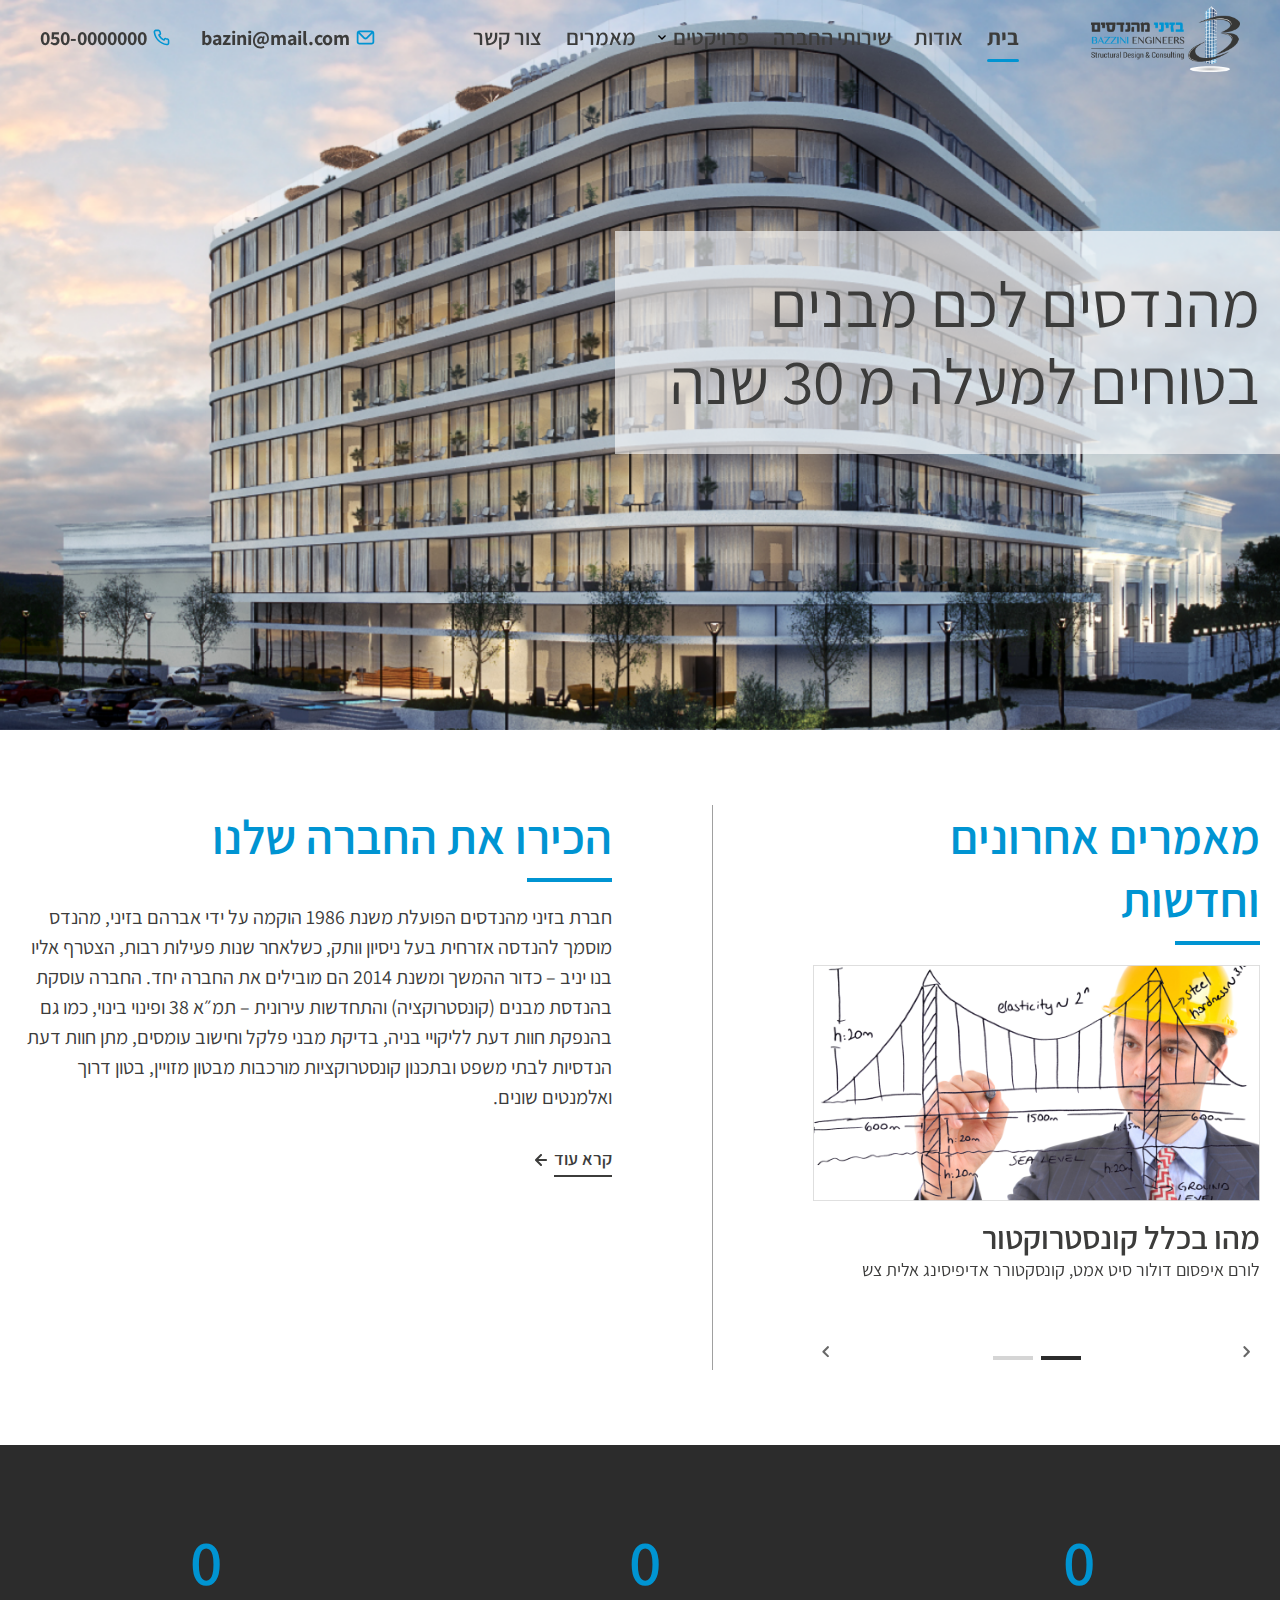
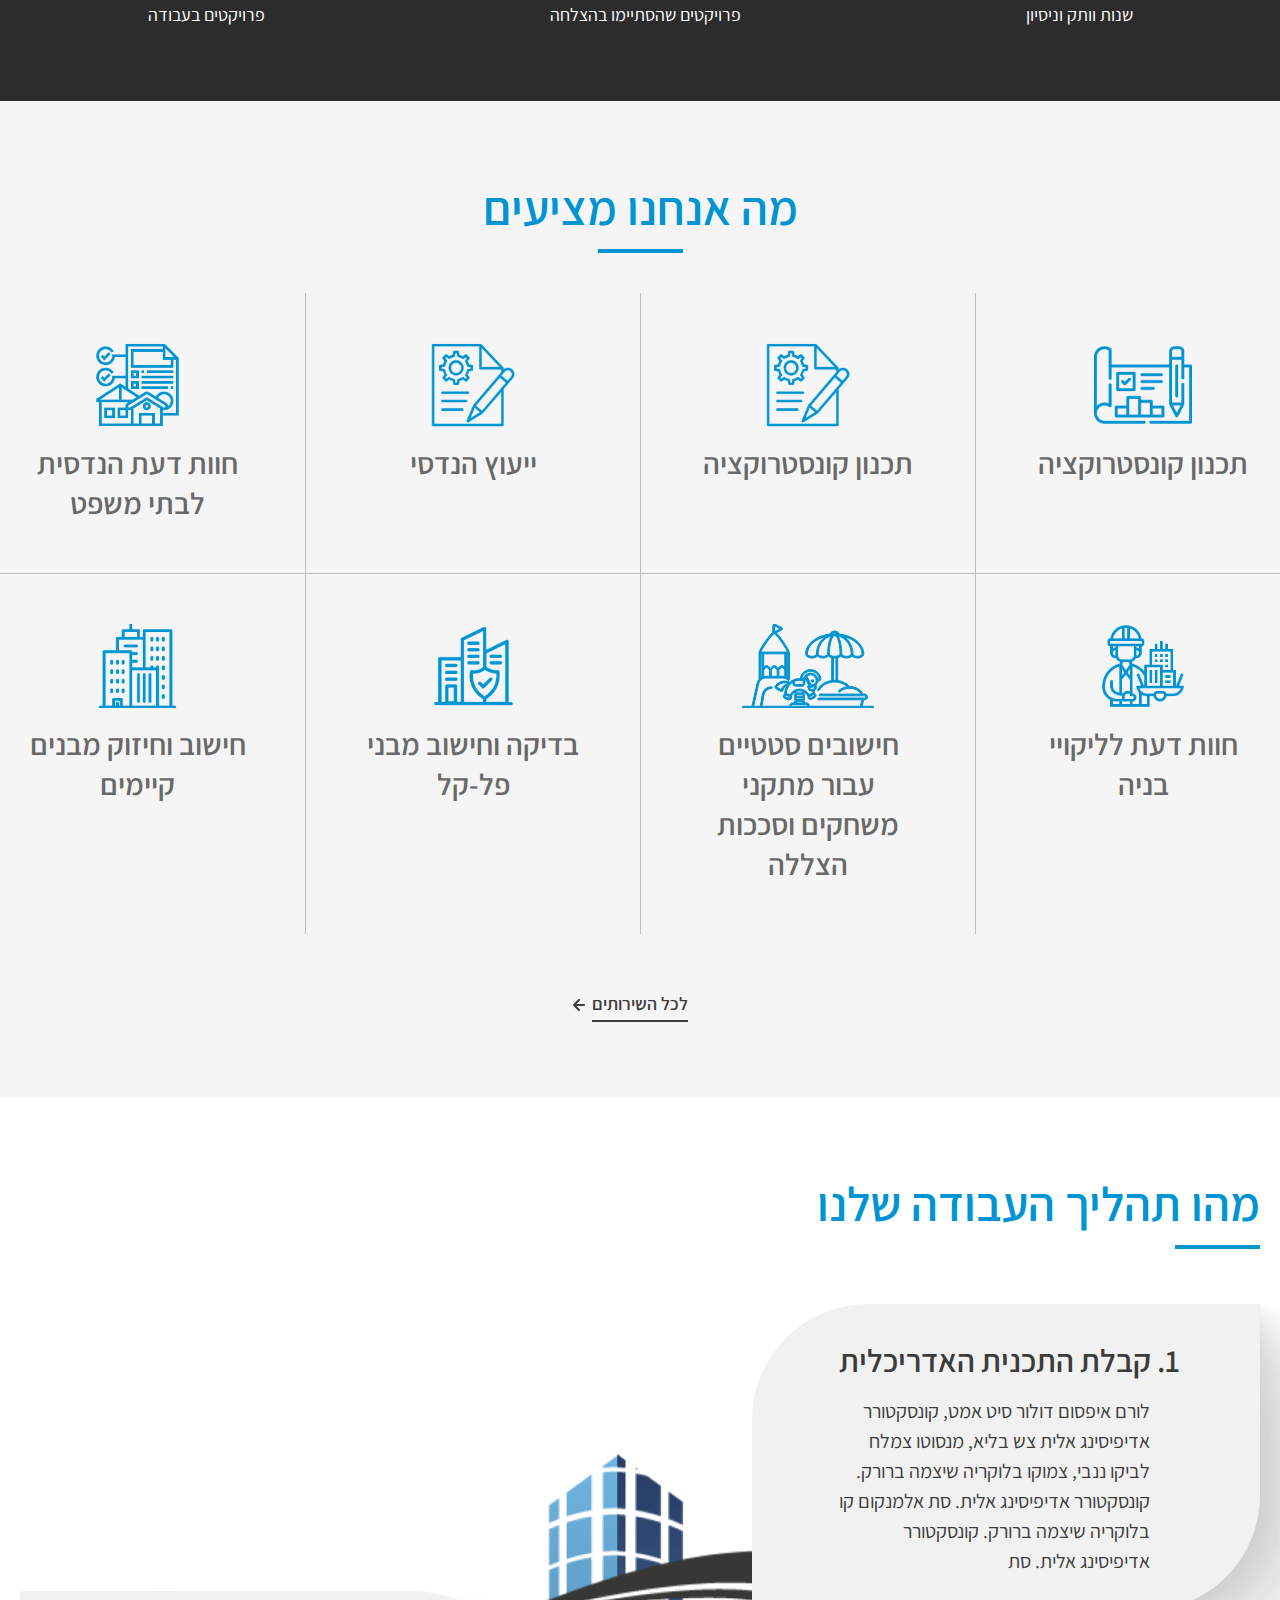
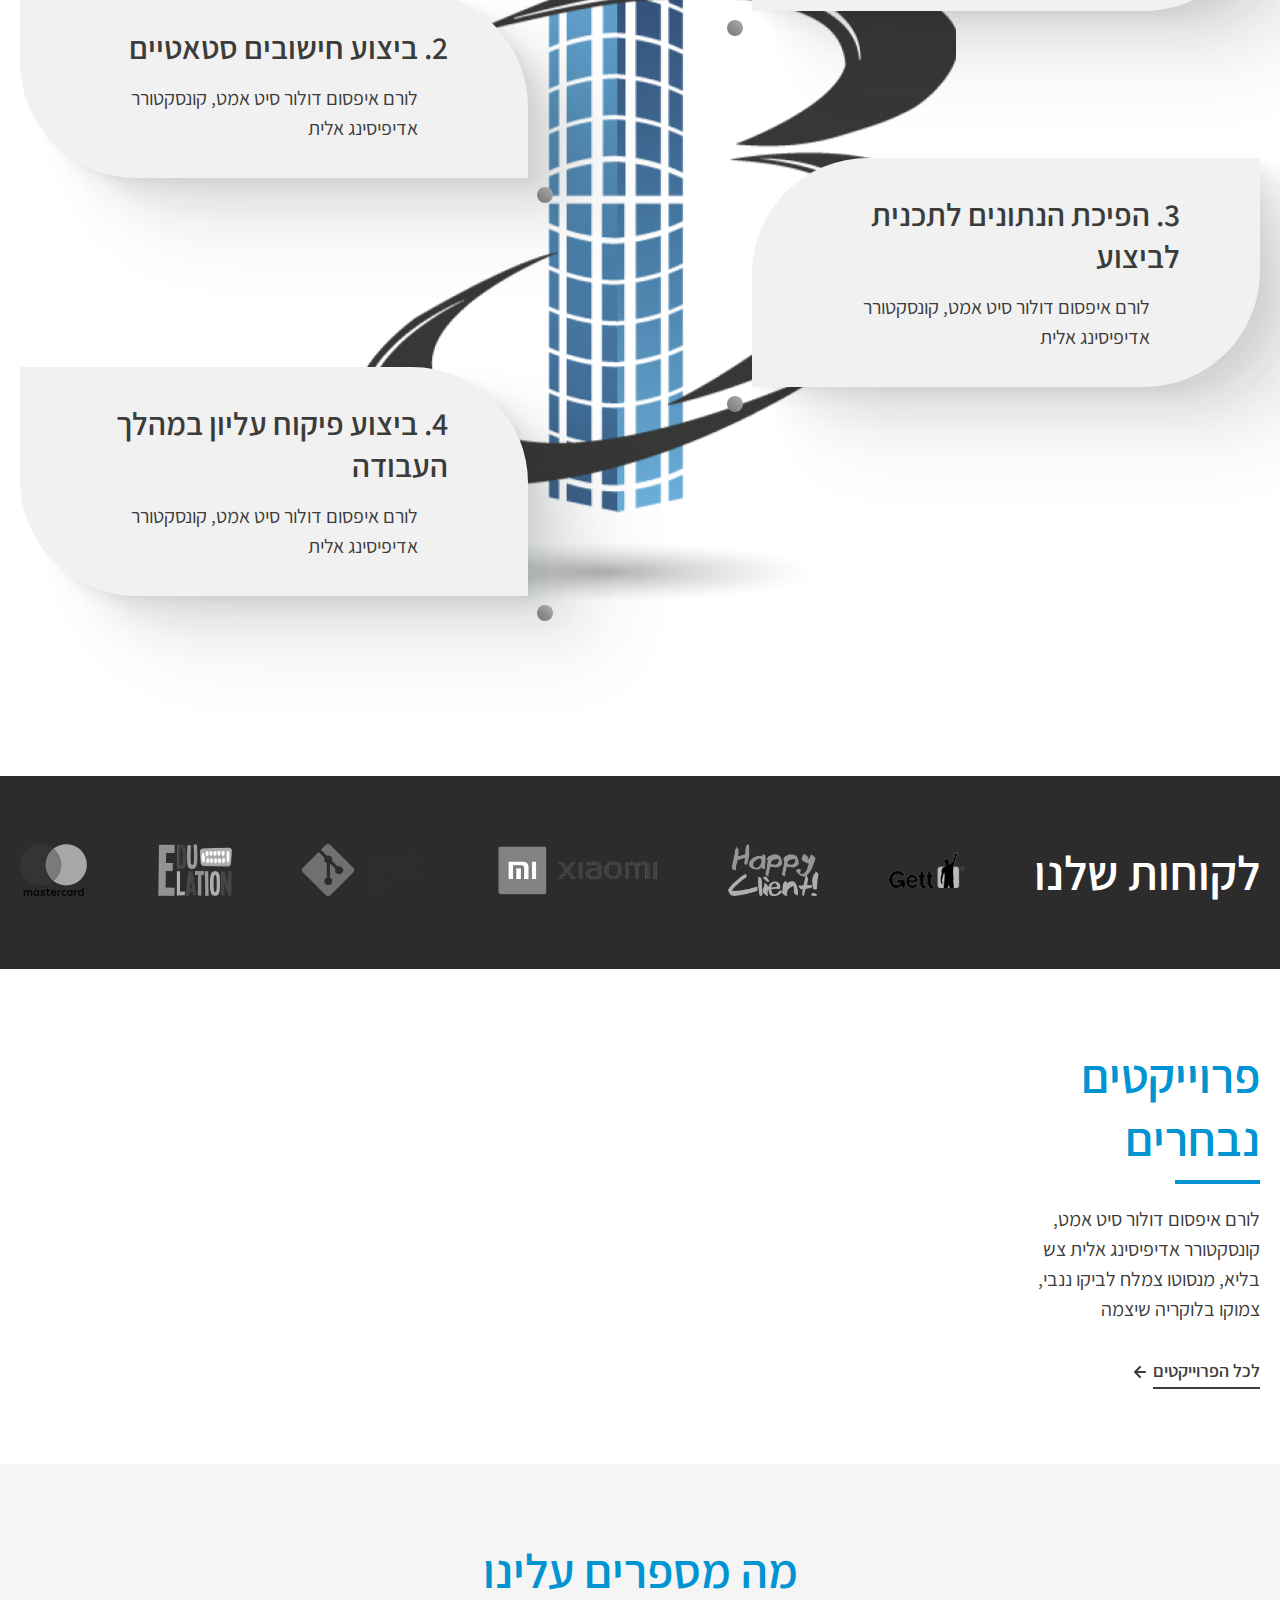
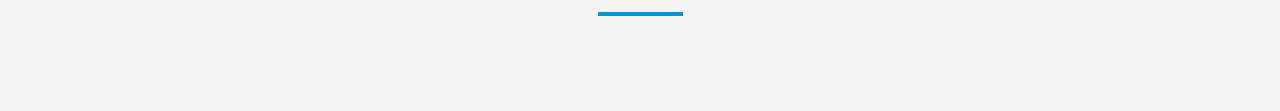
==== app/index.html @ db9f6c71 "first commit" ====
<!DOCTYPE html>
<html lang="en">
<head>
	<meta charset="UTF-8">
	<meta name="viewport" content="width=device-width, initial-scale=1.0">
	<link rel='shortcut icon' type='image/x-icon' href='images/favicon.ico' />
	<title>בזיני מהנדסים</title>

	<script src="js/jquery-3.2.0.min.js"></script>
	<script src="js/main.js"></script>

	<link rel="stylesheet" href="plugins/swiper/swiper.css">
	<script src="plugins/swiper/swiper.js"></script> 
	
	<link rel="stylesheet" href="plugins/fancybox/jquery.fancybox.css">
	<script src="plugins/fancybox/jquery.fancybox.js"></script> 
	
	<script src="plugins/scrollreveal/scrollreveal.js"></script> 
	<script src="plugins/counters/counters.js"></script> 
	<script src="plugins/mmenu/jquery-simple-mobilemenu.js"></script>
	<link rel="stylesheet" href="plugins/mmenu/styles/jquery-simple-mobilemenu-slide.css">
	
	<link rel="stylesheet" href="css/style.css">
</head>
<body>
	
	<header class="home">
		<div class="header-inner">
			<div class="logo-wrapper">
				<div class="logo">
					<img src="images/index/logo.png" alt="">
				</div>
			</div> 
			<div class="menu-cont">
				<ul class="main-menu">
					<li class="current_page_item"><a href="">בית</a></li>
					<li><a href="">אודות</a></li>
					<li><a href="">שירותי החברה</a></li>
					<li class="menu-item-has-children">
						<a href="">פרויקטים</a>
						<ul class="sub-menu">
							<li class="menu-item"><a href="#">גבעה TV</a></li>
							<li class="menu-item menu-item-has-children">
								<a href="#">הגבעה בתקשורת</a>
								<ul class="sub-menu">
									<li class="menu-item"><a href="#">מימוש זכויות רפואיות</a></li>
									<li class="menu-item"><a href="#">פתרונות פיננסיים</a></li>
									<li class="menu-item"><a href="#">ביטוח אמבולטורי</a></li>
								</ul>
							</li>
							<li class="menu-item"><a href="#">בלוגבעה</a></li>
							<li class="menu-item"><a href="#">מזגין גבעת אלונים</a></li>
						</ul>
					</li>
					<li><a href="">מאמרים</a></li>
					<li><a href="">צור קשר</a></li>
				</ul>
			</div>

			

			<div class="links">
				<a href="#" class="item">
					<img src="images/icons/envelope.svg">
					<span>bazini@mail.com</span>
				</a>
				<a href="#" class="item">
					<img src="images/icons/phone.svg">
					<span>050-0000000</span>
				</a>
			</div>
			<div class="ham-button"></div>
	
		</div>

		<div class="mobile-menu-cont">
			<ul class="mobile_menu">
				<li class="current_page_item"><a href="">בית</a></li>
				<li><a href="">אודות</a></li>
				<li class="menu-item-has-children">
					<a href="">שירותי החברה</a>
					<ul class="sub-menu">
						<li class="menu-item"><a href="#">מימוש זכויות רפואיות</a></li>
						<li class="menu-item"><a href="#">פתרונות פיננסיים</a></li>
						<li class="menu-item menu-item-has-children">
							<a href="#">ביטוח אמבולטורי</a>
							<ul class="sub-menu">
								<li class="menu-item"><a href="#">מימוש זכויות רפואיות</a></li>
								<li class="menu-item"><a href="#">פתרונות פיננסיים</a></li>
								<li class="menu-item"><a href="#">ביטוח אמבולטורי</a></li>
							</ul>
						</li>
					</ul>
				</li>
				<li><a href="">ביטוח לאנשי קבע</a></li>
				<li><a href=""> פספורטקארד</a></li>
				<li><a href="">בלוג</a></li>
				<li><a href="">יצירת קשר</a></li>
			</ul>
		</div>
	</header>

	<section class="slider-top">
		<div class="bg">

			<div class="swiper-container slider-top-main">
				<div class="swiper-wrapper">
					<div class="swiper-slide">
						<img src="images/index/slider-top/s1.png">
					</div>
					<div class="swiper-slide">
						<img src="images/index/slider-top/s2.png">
					</div>
				</div>
			</div>
		</div>
		<div class="section-inner">
			<div class="text">
				<p>מהנדסים לכם מבנים בטוחים למעלה מ 30 שנה</p>
			</div>
		</div>
	</section>

	<section class="about-index">
		<div class="section-inner">
			<div class="parts">
				<div class="part">
					<p class="section-title">מאמרים אחרונים וחדשות</p>

					<div class="swiper-container slider-news">
						<div class="swiper-wrapper">
							<div class="swiper-slide">
								<div class="box-news">
									<div class="inner">
										<div class="image">
											<img src="images/index/thumb-news.png">
										</div>
										<div class="text">
											<p class="title">מהו בכלל קונסטרוקטור</p>
											<p class="desc">לורם איפסום דולור סיט אמט, קונסקטורר אדיפיסינג אלית צש </p>
										</div>
									</div>
								</div>
							</div>
							<div class="swiper-slide">
								<div class="box-news">
									<div class="inner">
										<div class="image">
											<img src="images/index/thumb-news.png">
										</div>
										<div class="text">
											<p class="title">מהו בכלל קונסטרוקטור</p>
											<p class="desc">לורם איפסום דולור סיט אמט, קונסקטורר אדיפיסינג אלית צש </p>
										</div>
									</div>
								</div>
							</div>
						</div>
						<div class="pagination"></div>
						<div class="nav">
							<div class="arrow arrow-right">
								<img src="images/icons/angle-right.svg">
							</div>
							<div class="arrow arrow-left">
								<img src="images/icons/angle-left.svg">
							</div>
						</div>
					</div>


				</div>
				<div class="part">
					<p class="section-title">הכירו את החברה שלנו</p>
					<div class="content">
						<p>חברת בזיני מהנדסים הפועלת משנת 1986 הוקמה על ידי אברהם בזיני, מהנדס מוסמך להנדסה אזרחית בעל ניסיון וותק, כשלאחר שנות פעילות רבות, הצטרף אליו בנו יניב – כדור ההמשך ומשנת 2014 הם מובילים את החברה יחד.
							החברה עוסקת בהנדסת מבנים (קונסטרוקציה) והתחדשות עירונית – תמ״א 38 ופינוי בינוי, כמו גם בהנפקת חוות דעת לליקויי בניה, בדיקת מבני פלקל וחישוב עומסים, מתן חוות דעת הנדסיות לבתי משפט ובתכנון קונסטרוקציות מורכבות מבטון מזויין, בטון דרוך ואלמנטים שונים.</p>
					</div>

					<a href="#" class="button-more">קרא עוד</a>
				</div>
			</div>
		</div>
	</section>

	<section class="counters">
		<div class="section-inner">
			<div class="counters">
				<div class="boxes">
					<div class="box">
						<div class="inner">
							<div class="text">
								<p class="number counter-value" data-count="36">
									<span class="num">0</span>
								</p>
								<p class="description">שנות וותק וניסיון</p>
							</div>
						</div>
					</div>
					<div class="box">
						<div class="inner">
							<div class="text">
								<p class="number counter-value" data-count="1000" sign-before="+">
									<span class="num">0</span>
								</p>
								<p class="description">פרויקטים שהסתיימו בהצלחה</p>
							</div>
						</div>
					</div>
					<div class="box">
						<div class="inner">
							<div class="text">
								<p class="number counter-value" data-count="60">
									<span class="num">0</span>
								</p>
								<p class="description">פרויקטים בעבודה</p>
							</div>
						</div>
					</div>

				</div>
			</div>
		</div>
	</section>

	<section class="services">
		<div class="section-inner">
			<p class="section-title centered">מה אנחנו מציעים</p>

			<div class="boxes">
				<div class="box box-service">
					<div class="inner">
						<div class="icon">
							<img src="images/index/services/sh1.svg">
						</div>
						<p class="title">תכנון קונסטרוקציה</p>
					</div>
					<div class="hover">
						<p class="title">תכנון קונסטרוקציה</p>
						<p class="desc">לורם איפסום דולור סיט אמט, קונסקטורר אדיפיסינג אלית צש בליא, מנסוטו צמלח </p>
						<a href="#" class="button-more white">קרא עוד</a>
					</div>
				</div>

				<div class="box box-service">
					<div class="inner">
						<div class="icon">
							<img src="images/index/services/sh2.svg">
						</div>
						<p class="title">תכנון קונסטרוקציה</p>
					</div>
					<div class="hover">
						<p class="title">תכנון קונסטרוקציה</p>
						<p class="desc">לורם איפסום דולור סיט אמט, קונסקטורר אדיפיסינג אלית צש בליא, מנסוטו צמלח </p>
						<a href="#" class="button-more white">קרא עוד</a>
					</div>
				</div>

				<div class="box box-service">
					<div class="inner">
						<div class="icon">
							<img src="images/index/services/sh2.svg">
						</div>
						<p class="title">ייעוץ הנדסי</p>
					</div>
					<div class="hover">
						<p class="title">תכנון קונסטרוקציה</p>
						<p class="desc">לורם איפסום דולור סיט אמט, קונסקטורר אדיפיסינג אלית צש בליא, מנסוטו צמלח </p>
						<a href="#" class="button-more white">קרא עוד</a>
					</div>
				</div>

				<div class="box box-service">
					<div class="inner">
						<div class="icon">
							<img src="images/index/services/sh3.svg">
						</div>
						<p class="title">חוות דעת הנדסית לבתי משפט</p>
					</div>
					<div class="hover">
						<p class="title">תכנון קונסטרוקציה</p>
						<p class="desc">לורם איפסום דולור סיט אמט, קונסקטורר אדיפיסינג אלית צש בליא, מנסוטו צמלח </p>
						<a href="#" class="button-more white">קרא עוד</a>
					</div>
				</div>

				<div class="box box-service">
					<div class="inner">
						<div class="icon">
							<img src="images/index/services/sh4.svg">
						</div>
						<p class="title">חוות דעת לליקויי בניה</p>
					</div>
					<div class="hover">
						<p class="title">תכנון קונסטרוקציה</p>
						<p class="desc">לורם איפסום דולור סיט אמט, קונסקטורר אדיפיסינג אלית צש בליא, מנסוטו צמלח </p>
						<a href="#" class="button-more white">קרא עוד</a>
					</div>
				</div>

				<div class="box box-service">
					<div class="inner">
						<div class="icon">
							<img src="images/index/services/sh5.svg">
						</div>
						<p class="title">חישובים סטטיים עבור מתקני משחקים וסככות הצללה</p>
					</div>
					<div class="hover">
						<p class="title">תכנון קונסטרוקציה</p>
						<p class="desc">לורם איפסום דולור סיט אמט, קונסקטורר אדיפיסינג אלית צש בליא, מנסוטו צמלח </p>
						<a href="#" class="button-more white">קרא עוד</a>
					</div>
				</div>

				<div class="box box-service">
					<div class="inner">
						<div class="icon">
							<img src="images/index/services/sh6.svg">
						</div>
						<p class="title">בדיקה וחישוב מבני פל-קל</p>
					</div>
					<div class="hover">
						<p class="title">תכנון קונסטרוקציה</p>
						<p class="desc">לורם איפסום דולור סיט אמט, קונסקטורר אדיפיסינג אלית צש בליא, מנסוטו צמלח </p>
						<a href="#" class="button-more white">קרא עוד</a>
					</div>
				</div>

				<div class="box box-service">
					<div class="inner">
						<div class="icon">
							<img src="images/index/services/sh7.svg">
						</div>
						<p class="title">חישוב וחיזוק מבנים קיימים</p>
					</div>
					<div class="hover">
						<p class="title">תכנון קונסטרוקציה</p>
						<p class="desc">לורם איפסום דולור סיט אמט, קונסקטורר אדיפיסינג אלית צש בליא, מנסוטו צמלח </p>
						<a href="#" class="button-more white">קרא עוד</a>
					</div>
				</div>
			</div>

			<br>
			<div class="centered">
				<a href="#" class="button-more">לכל השירותים </a>
			</div>
		</div>
	</section>

	<section class="process">
		<div class="section-inner">
			<p class="section-title">מהו תהליך העבודה שלנו</p>


			<div class="items">
				<div class="decor">
					<img src="images/index/process.png">
				</div>
				<div class="item">
					<div class="inner">
						<div class="caption">
							<p class="title">1. קבלת התכנית האדריכלית</p>
							<div class="content">
								<p>לורם איפסום דולור סיט אמט, קונסקטורר אדיפיסינג אלית צש בליא, מנסוטו צמלח לביקו ננבי, צמוקו בלוקריה שיצמה ברורק. קונסקטורר אדיפיסינג אלית. סת אלמנקום קו בלוקריה שיצמה ברורק. קונסקטורר אדיפיסינג אלית. סת </p>
							</div>
						</div>
						<div class="circle"></div>
					</div>
				</div>

				<div class="item">
					<div class="inner">
						<div class="caption">
							<p class="title">2. ביצוע חישובים סטאטיים</p>
							<div class="content">
								<p>לורם איפסום דולור סיט אמט, קונסקטורר אדיפיסינג אלית </p>
							</div>
						</div>
						<div class="circle"></div>
					</div>
				</div>

				<div class="item">
					<div class="inner">
						<div class="caption">
							<p class="title">3.  הפיכת הנתונים לתכנית לביצוע</p>
							<div class="content">
								<p>לורם איפסום דולור סיט אמט, קונסקטורר אדיפיסינג אלית </p>
							</div>
						</div>
						<div class="circle"></div>
					</div>
				</div>

				<div class="item">
					<div class="inner">
						<div class="caption">
							<p class="title">4. ביצוע פיקוח עליון  במהלך העבודה</p>
							<div class="content">
								<p>לורם איפסום דולור סיט אמט, קונסקטורר אדיפיסינג אלית </p>
							</div>
						</div>
						<div class="circle"></div>
					</div>
				</div>
			</div>
		</div>
	</section>

	<section class="clients">
		<div class="section-inner">
			<div class="items">
				<div class="item">
					<p class="title">לקוחות שלנו</p>
				</div>
				<div class="item">
					<img src="images/index/logos/l1.png">
				</div>
				<div class="item">
					<img src="images/index/logos/l2.png">
				</div>
				<div class="item">
					<img src="images/index/logos/l3.png">
				</div>
				<div class="item">
					<img src="images/index/logos/l4.png">
				</div>
				<div class="item">
					<img src="images/index/logos/l5.png">
				</div>
				<div class="item">
					<img src="images/index/logos/l6.png">
				</div>
			</div>
		</div>
	</section>

	<section class="projects">
		<div class="section-inner">
			<div class="grid">
				<div class="sidebar">
					<p class="section-title">פרוייקטים נבחרים</p>
					<div class="content">
						<p>לורם איפסום דולור סיט אמט, קונסקטורר אדיפיסינג אלית צש בליא, מנסוטו צמלח לביקו ננבי, צמוקו בלוקריה שיצמה </p>
					</div>
					<a href="#" class="button-more">לכל הפרוייקטים</a>
				</div>
				<div class="main">

				</div>
			</div>
		</div>
	</section>

	<section class="testimonials">
		<div class="section-inner">
			<p class="section-title centered">מה מספרים עלינו</p>
		</div>
	</section>

	<script>
		$(document).ready(function ($) {
			var mySwiperTop = new Swiper('.slider-top-main', {
				slidesPerView: 1,
				spaceBetween: 0,
				loop: true,
				effect: 'fade',
				fadeEffect: {
					crossFade: true
				},
				autoplay: {
					delay: 3000,
					disableOnInteraction: true,
					reverseDirection: true,
				},
				speed: 1000,

			});
			var mySwiper = new Swiper('.slider-news', {
				slidesPerView: 1,
				spaceBetween: 50,
				loop: true,
	
				autoplay: {
					delay: 3000,
					disableOnInteraction: true,
					reverseDirection: true,
				},
				speed: 1000,
				navigation: {
					nextEl: '.arrow-right',
					prevEl: '.arrow-left',
				},
				pagination: {
					el: '.pagination',
					type: 'bullets',
					clickable: true,
				},
				breakpoints: {
					0: {
						spaceBetween: 35,
					},
					1360: {
						spaceBetween: 55,
					},
				}
			});

			$(".counters").counters();
			
		});
	</script>
</body>
</html>
---- app/css/style.css ----
:root {
  --color-text: #3C3C3B;
  --color-main: #0094D2; }

/* Fonts */
@font-face {
  font-family: 'assistant-light';
  src: url("../fonts/Assistant-Light.ttf") format("truetype"); }

@font-face {
  font-family: 'assistant-extra-light';
  src: url("../fonts/Assistant-ExtraLight.ttf") format("truetype"); }

@font-face {
  font-family: 'assistant-regular';
  src: url("../fonts/Assistant-Regular.ttf") format("truetype"); }

@font-face {
  font-family: 'assistant-medium';
  src: url("../fonts/Assistant-Medium.ttf") format("truetype"); }

@font-face {
  font-family: 'assistant-semi-bold';
  src: url("../fonts/Assistant-SemiBold.ttf") format("truetype"); }

@font-face {
  font-family: 'assistant-bold';
  src: url("../fonts/Assistant-Bold.ttf") format("truetype"); }

/* /Fonts */
/* Global */
html {
  margin: 0 !important;
  overflow-x: hidden; }

body {
  position: relative;
  margin: 0;
  padding: 0;
  overflow-x: hidden;
  font-family: 'assistant-regular';
  font-size: 18px; }

input {
  border: none;
  outline: none; }

a {
  text-decoration: none;
  color: inherit; }

*, *::before, *::after {
  box-sizing: border-box;
  direction: rtl; }

p, h1, h2, h3, h4, h5, h6 {
  margin: 0; }

ul {
  -webkit-padding-start: 0;
  list-style: none;
  margin: 0;
  padding: 0; }

section {
  width: 100%;
  max-width: 1920px;
  margin: auto;
  overflow: hidden;
  position: relative;
  padding: 75px 0; }
  @media only screen and (max-width: 1200px) {
    section {
      padding: 55px 0; } }
  @media only screen and (max-width: 950px) {
    section {
      padding: 35px 0; } }

.section-inner {
  max-width: 1660px;
  padding: 0 20px;
  width: 100%;
  margin: auto;
  position: relative; }
  @media only screen and (max-width: 950px) {
    .section-inner {
      padding: 0 10px; } }

.content {
  font-family: 'assistant-regular';
  font-size: 20px;
  color: var(--color-text);
  line-height: 1.5; }
  .content p, .content ul, .content li, .content h1, .content h2, .content h3, .content h4, .content h5, .content img {
    margin-top: 15px; }
  .content a {
    color: #3255F5;
    text-decoration: underline; }
    .content a:hover {
      text-decoration: none; }
  .content ul {
    list-style: disc;
    padding-right: 25px; }
  .content img {
    max-width: 100%; }

.centered {
  text-align: center; }

.parts {
  display: flex;
  margin: 0 -45px; }
  .parts.ai-center {
    align-items: center; }
  .parts .part {
    width: 50%;
    padding: 0 45px;
    position: relative; }
    .parts .part .image img {
      max-width: 100%; }
  @media only screen and (max-width: 950px) {
    .parts {
      flex-wrap: wrap; }
      .parts .part {
        width: 100%; }
        .parts .part:nth-child(2) {
          margin-top: 25px; } }

.section-title {
  font-family: 'assistant-semi-bold';
  font-size: 48px;
  color: var(--color-main);
  position: relative; }
  .section-title.centered:after {
    margin-right: auto;
    margin-left: auto; }
  .section-title:after {
    content: "";
    display: block;
    height: 4px;
    width: 85px;
    background: var(--color-main);
    margin-top: 10px;
    margin-bottom: 20px; }
  @media only screen and (max-width: 1200px) {
    .section-title {
      font-size: 30px; } }
  @media only screen and (max-width: 950px) {
    .section-title {
      font-size: 25px; } }

.section-subtitle {
  font-family: 'assistant-regular';
  font-size: 18px;
  color: #252A39;
  text-align: center;
  margin-top: 10px; }
  @media only screen and (max-width: 1200px) {
    .section-subtitle {
      font-size: 18px; } }
  @media only screen and (max-width: 950px) {
    .section-subtitle {
      font-size: 16px; } }

.button-more {
  display: inline-block;
  margin-top: 35px;
  position: relative;
  font-family: 'assistant-semi-bold';
  font-size: 18px;
  color: var(--color-text);
  transition: 0.5s; }
  .button-more:after {
    content: "";
    display: block;
    height: 2px;
    background: var(--color-text);
    margin-top: 5px;
    transition: 0.5s; }
  .button-more:before {
    content: "";
    position: absolute;
    left: -25px;
    top: 1px;
    height: 24px;
    width: 24px;
    background: url("../images/icons/arrow-left.svg");
    transition: 0.5s; }
  .button-more.white {
    color: #fff; }
    .button-more.white:after {
      background: #fff; }
    .button-more.white:before {
      -webkit-filter: brightness(0) invert(1);
              filter: brightness(0) invert(1); }
  .button-more:hover {
    color: var(--color-main); }
    .button-more:hover:after {
      background: var(--color-main); }
    .button-more:hover:before {
      left: -30px; }

.loading:after {
  display: inline-block;
  font: normal normal normal 14px/1 FontAwesome;
  font-size: inherit;
  text-rendering: auto;
  content: "\f1ce";
  -webkit-animation: fa-spin .75s linear infinite;
          animation: fa-spin .75s linear infinite;
  height: 20px;
  width: 20px;
  line-height: 20px;
  font-size: 20px;
  position: absolute;
  top: 50%;
  left: 50%;
  margin-left: -10px;
  margin-top: -10px;
  color: #227BC9;
  z-index: 2; }

#sm_menu_ham {
  position: static; }
  #sm_menu_ham span {
    background-color: #fff;
    height: 3px; }

.sm_menu_outer {
  background: #000; }
  .sm_menu_outer.slide .mobile_menu .sub-menu {
    background: #000;
    height: calc(100vh - 45px); }
  .sm_menu_outer .mobile_menu li {
    -o-border-image: linear-gradient(to right, rgba(255, 255, 255, 0) 0%, rgba(255, 255, 255, 0.5) 20%, rgba(255, 255, 255, 0.5) 50%, rgba(255, 255, 255, 0.5) 80%, rgba(255, 255, 255, 0) 100%) 0 0 1 0;
       border-image: linear-gradient(to right, rgba(255, 255, 255, 0) 0%, rgba(255, 255, 255, 0.5) 20%, rgba(255, 255, 255, 0.5) 50%, rgba(255, 255, 255, 0.5) 80%, rgba(255, 255, 255, 0) 100%) 0 0 1 0; }
  .sm_menu_outer .mobile_menu li.hasChild > a, .sm_menu_outer .mobile_menu li.back a {
    background-size: 20px !important; }
  .sm_menu_outer .mobile_menu a {
    font-family: 'assistant-regular';
    padding: 15px 15px; }
  .sm_menu_outer .mobile_menu .current_page_item > a {
    font-family: 'assistant-bold'; }

.sm_menu_outer.slide .mobile_menu li.hasChild > a {
  background: url(../plugins/mmenu/images/next.png) no-repeat scroll 10px center/5% auto; }

.sm_menu_outer .mobile_menu li.back a {
  padding: 20px 45px 20px 5px;
  background: url(../plugins/mmenu/images/back.png) no-repeat scroll right 15px center/5% auto; }

.sm_menu_outer {
  bottom: 0;
  height: calc(100vh - 45px);
  top: 45px; }

/* ---------------------- header ---------------------- */
header {
  position: static;
  top: 0;
  left: 0;
  right: 0;
  z-index: 999;
  background: #fff;
  max-width: 1920px;
  margin: auto;
  position: relative;
  z-index: 99; }
  header.home {
    background: transparent; }
  header .header-inner {
    height: 120px;
    padding: 0 40px;
    margin: auto;
    display: flex;
    align-items: center;
    justify-content: space-between; }
  header .logo-wrapper {
    position: relative;
    display: block;
    text-align: right;
    height: 100%; }
    header .logo-wrapper .logo {
      height: 100%;
      font-size: 0;
      text-align: right;
      display: flex;
      flex-direction: column;
      justify-content: center;
      align-items: flex-start; }
      header .logo-wrapper .logo img {
        max-height: 91%;
        max-width: 100%; }
  header .links {
    display: flex;
    justify-content: flex-end;
    align-items: center;
    margin: 0 -15px; }
    header .links .item {
      display: flex;
      align-items: center;
      margin: 0 15px;
      font-family: 'assistant-bold';
      font-size: 20px;
      color: var(--color-text); }
      header .links .item img {
        margin-left: 5px; }
      header .links .item span {
        transition: 0.5s; }
      header .links .item:hover span {
        color: var(--color-main); }
  header .menu-cont {
    margin: 0 60px;
    flex-shrink: 0;
    flex-grow: 1; }
    header .menu-cont ul.main-menu {
      display: flex;
      justify-content: flex-start;
      height: 100%; }
      header .menu-cont ul.main-menu .menu-item-has-children, header .menu-cont ul.main-menu .has-extra-menu {
        padding-left: 25px;
        background: url("../images/icons/rd.svg") no-repeat left 10px center; }
      header .menu-cont ul.main-menu .menu-item-has-children {
        position: relative; }
      header .menu-cont ul.main-menu > li {
        position: relative;
        padding: 0 2%;
        height: 100%; }
        header .menu-cont ul.main-menu > li > a {
          position: relative;
          transition: 0.5s;
          font-family: 'assistant-semi-bold';
          font-size: 22px;
          color: var(--color-text);
          padding: 5px 0px;
          white-space: nowrap;
          display: inline-block;
          height: 100%;
          line-height: 43px; }
          header .menu-cont ul.main-menu > li > a:hover {
            color: var(--color-main); }
        header .menu-cont ul.main-menu > li.current_page_item > a, header .menu-cont ul.main-menu > li.current-menu-item > a {
          font-family: 'assistant-bold'; }
          header .menu-cont ul.main-menu > li.current_page_item > a:after, header .menu-cont ul.main-menu > li.current-menu-item > a:after {
            content: "";
            display: block;
            position: absolute;
            bottom: 2px;
            left: 0px;
            right: 0px;
            height: 3px;
            border-radius: 200px;
            background: var(--color-main); }
        header .menu-cont ul.main-menu > li .sub-menu {
          padding: 20px;
          position: absolute;
          left: 50%;
          transform: translateX(-50%);
          top: 100%;
          background-color: #fff;
          border-top: 3px solid var(--color-main);
          visibility: hidden;
          opacity: 0;
          transition: 0.15s;
          box-shadow: 0px 2px 15px 0px rgba(50, 50, 50, 0.2);
          z-index: 99; }
          header .menu-cont ul.main-menu > li .sub-menu li {
            margin: 0; }
            header .menu-cont ul.main-menu > li .sub-menu li.menu-item-has-children {
              background: url("../images/icons/rr.svg") no-repeat left center; }
            header .menu-cont ul.main-menu > li .sub-menu li a {
              font-family: 'assistant-regular';
              font-size: 19px;
              color: var(--color-text);
              padding: 8px;
              white-space: nowrap;
              display: inline-block;
              transition: 0.5s; }
              header .menu-cont ul.main-menu > li .sub-menu li a:hover {
                color: var(--color-main); }
            header .menu-cont ul.main-menu > li .sub-menu li .sub-menu {
              left: auto;
              right: 100%;
              top: 0;
              transform: translateX(-20px); }
            header .menu-cont ul.main-menu > li .sub-menu li:hover > .sub-menu {
              visibility: visible;
              opacity: 1; }
            header .menu-cont ul.main-menu > li .sub-menu li:hover > .extra-menu {
              top: 100%;
              visibility: visible;
              opacity: 1; }
        header .menu-cont ul.main-menu > li:hover > .sub-menu {
          visibility: visible;
          opacity: 1; }
  header .ham-button {
    display: none; }
  @media only screen and (max-width: 1370px) {
    header .header-inner {
      height: 75px; } }
  @media only screen and (max-width: 1200px) {
    header .header-inner {
      height: 65px;
      padding: 0 10px; }
    header .menu-cont ul.main-menu > li > a {
      font-size: 17px; } }
  @media only screen and (max-width: 950px) {
    header {
      box-shadow: 0px 2px 5px 0px rgba(50, 50, 50, 0.2);
      z-index: 9999;
      top: 0;
      left: 0;
      right: 0;
      position: fixed;
      background: var(--bg-dark-color); }
      header .menu-cont {
        display: none; }
      header .header-inner {
        height: 40px; }
      header .logo-wrapper .logo img {
        max-height: 80%; }
      header .ham-button {
        display: block;
        margin-right: 20px; } }

/* --------------------- /header ---------------------- */
/* ---------------------- Section slider-top ---------------------- */
section.slider-top {
  position: relative;
  height: 855px;
  display: flex;
  align-items: center;
  margin-top: -120px; }
  section.slider-top .bg {
    position: absolute;
    top: 0;
    left: 0;
    bottom: 0;
    right: 0; }
  section.slider-top .slider-top-main {
    height: 100%; }
    section.slider-top .slider-top-main .swiper-slide {
      display: flex;
      align-items: center;
      justify-content: center; }
      section.slider-top .slider-top-main .swiper-slide img {
        height: 100%; }
  section.slider-top .section-inner {
    z-index: 99;
    text-align: right; }
    section.slider-top .section-inner .text {
      font-family: 'assistant-regular';
      font-size: 64px;
      color: var(--color-text);
      max-width: 610px;
      line-height: 1.2;
      position: relative; }
      section.slider-top .section-inner .text:before {
        content: "";
        position: absolute;
        top: -35px;
        bottom: -35px;
        left: -35px;
        right: -250px;
        background: rgba(255, 255, 255, 0.62);
        z-index: -1; }
  @media only screen and (max-width: 1370px) {
    section.slider-top {
      height: 775px; } }
  @media only screen and (max-width: 950px) {
    section.slider-top {
      height: 450px; }
      section.slider-top .bg .cover {
        opacity: 0.7; }
      section.slider-top .section-inner .title {
        font-size: 80px; }
      section.slider-top .section-inner .subtitle {
        font-size: 75px; } }

/* --------------------- /Section slider-top ---------------------- */
/* ---------------------- Section about-index ---------------------- */
section.about-index .parts {
  display: flex;
  margin: 0 -100px; }
  section.about-index .parts .part {
    padding: 0 100px; }
    section.about-index .parts .part:nth-child(1) {
      width: 45%;
      border-left: 1px solid #A0A0A0; }
    section.about-index .parts .part:nth-child(2) {
      width: 55%; }

section.about-index .content {
  max-width: 670px; }

section.about-index .swiper-container .pagination {
  margin-top: 75px;
  margin-bottom: 10px;
  display: flex;
  align-items: center;
  justify-content: center; }
  section.about-index .swiper-container .pagination .swiper-pagination-bullet {
    cursor: pointer;
    height: 4px;
    width: 40px;
    background: #2C2C2C;
    border-radius: 0;
    transition: 0.5s; }

section.about-index .swiper-container .nav {
  position: absolute;
  bottom: 0;
  left: 0;
  right: 0;
  display: flex;
  align-items: center;
  justify-content: space-between;
  pointer-events: none; }
  section.about-index .swiper-container .nav .arrow {
    cursor: pointer;
    pointer-events: auto; }

/* --------------------- /Section about-index ---------------------- */
.box-news .inner {
  position: relative; }

.box-news .image {
  text-align: right;
  font-size: 0;
  overflow: hidden; }
  .box-news .image img {
    max-width: 100%; }

.box-news .text {
  margin-top: 15px; }
  .box-news .text .title {
    font-family: 'assistant-semi-bold';
    font-size: 32px;
    color: var(--color-text); }
  .box-news .text .desc {
    font-family: 'assistant-regular';
    font-size: 18px;
    color: var(--color-text); }

/* ---------------------- Section counters ---------------------- */
section.counters {
  background-color: #2C2C2C; }
  section.counters .boxes {
    display: flex;
    justify-content: space-around;
    flex-wrap: wrap;
    margin: -15px; }
    section.counters .boxes .box {
      padding: 15px;
      text-align: center; }
      section.counters .boxes .box .number {
        font-family: 'assistant-semi-bold';
        font-size: 64px;
        color: var(--color-main);
        margin: auto;
        text-align: center; }
      section.counters .boxes .box .description {
        font-family: 'assistant-regular';
        font-size: 18px;
        color: #fff; }
  @media only screen and (max-width: 950px) {
    section.counters .boxes {
      margin: -15px; }
      section.counters .boxes .box {
        padding: 15px;
        min-width: 50%; }
        section.counters .boxes .box .number {
          font-size: 55px; }
        section.counters .boxes .box .description {
          font-size: 22px; } }

/* --------------------- /Section counters ---------------------- */
/* ---------------------- Section services ---------------------- */
section.services {
  background: #F5F5F5; }
  section.services .boxes {
    display: flex;
    flex-wrap: wrap;
    margin: 0 -50px;
    margin-top: 40px; }
    section.services .boxes .box {
      width: 25%;
      padding: 50px;
      border-left: 1px solid #BDBDBD;
      border-bottom: 1px solid #BDBDBD; }
      section.services .boxes .box:nth-child(8n + 4), section.services .boxes .box:nth-child(8n + 8) {
        border-left: none; }
      section.services .boxes .box:nth-last-child(1), section.services .boxes .box:nth-last-child(2), section.services .boxes .box:nth-last-child(3), section.services .boxes .box:nth-last-child(4) {
        border-bottom: none; }

/* --------------------- /Section services ---------------------- */
.box-service {
  position: relative; }
  .box-service .icon {
    text-align: center;
    font-size: 0;
    height: 85px; }
    .box-service .icon img {
      max-height: 100%;
      max-width: 100%;
      margin: auto; }
  .box-service .title {
    text-align: center;
    font-family: 'assistant-semi-bold';
    font-size: 30px;
    color: #686868;
    margin-top: 15px; }
  .box-service .hover {
    position: absolute;
    z-index: 2;
    top: 0;
    left: 0;
    bottom: 0;
    right: 0;
    background: linear-gradient(40.39deg, #008AC4 -5.26%, #4AC4F7 100%);
    display: flex;
    flex-direction: column;
    justify-content: center;
    align-items: center;
    text-align: center;
    padding: 50px;
    transition: 0.5s;
    opacity: 0;
    visibility: hidden; }
    .box-service .hover .title {
      color: #fff; }
    .box-service .hover .desc {
      font-family: 'assistant-regular';
      font-size: 18px;
      color: #fff;
      margin-top: 15px; }
  .box-service:hover .hover {
    opacity: 1;
    visibility: visible; }

/* ---------------------- Section process ---------------------- */
section.process {
  padding-bottom: 200px; }
  section.process .decor {
    position: absolute;
    font-size: 0;
    display: inline-block;
    top: 50%;
    left: 50%;
    transform: translateX(-50%) translateY(-35%);
    z-index: -1; }
  section.process .items {
    margin-top: 75px; }
    section.process .items .item {
      margin: -20px 0;
      display: flex; }
      section.process .items .item:nth-child(odd) {
        flex-direction: row-reverse; }
        section.process .items .item:nth-child(odd) .inner .caption {
          border-radius: 0 116px; }
        section.process .items .item:nth-child(odd) .inner .circle {
          left: auto;
          right: -25px; }
      section.process .items .item .inner {
        width: 41%;
        position: relative; }
        section.process .items .item .inner .caption {
          background: #F1F1F1;
          box-shadow: 80.6405px 59.1364px 80px rgba(47, 59, 63, 0.07), 52.267px 38.3291px 46.8519px rgba(47, 59, 63, 0.0531481), 31.0615px 22.7785px 25.4815px rgba(47, 59, 63, 0.0425185), 16.1281px 11.8273px 13px rgba(47, 59, 63, 0.035), 6.57071px 4.81852px 6.51852px rgba(47, 59, 63, 0.0274815), 1.49334px 1.09512px 3.14815px rgba(47, 59, 63, 0.0168519);
          border-radius: 116px 0px;
          padding: 35px 80px;
          transition: 0.5s;
          position: relative;
          overflow: hidden; }
          section.process .items .item .inner .caption:after {
            content: "";
            position: absolute;
            display: block;
            top: 0;
            left: 0;
            bottom: 0;
            right: 0;
            background: linear-gradient(40.39deg, #008AC4 -5.26%, #4AC4F7 100%);
            transition: 0.5s;
            opacity: 0; }
          section.process .items .item .inner .caption .title {
            font-family: 'assistant-semi-bold';
            font-size: 32px;
            color: var(--color-text);
            position: relative;
            z-index: 1;
            transition: 0.5s; }
          section.process .items .item .inner .caption .content {
            padding-right: 30px;
            position: relative;
            z-index: 1;
            transition: 0.5s; }
        section.process .items .item .inner .circle {
          border-radius: 100%;
          width: 16px;
          height: 16px;
          background: linear-gradient(40.39deg, #008AC4 -5.26%, #4AC4F7 100%);
          position: absolute;
          bottom: -25px;
          left: -25px;
          -webkit-filter: grayscale(1);
                  filter: grayscale(1);
          transition: 0.5s; }
        section.process .items .item .inner:hover .caption .title {
          color: #fff; }
        section.process .items .item .inner:hover .caption .content {
          color: #fff; }
        section.process .items .item .inner:hover .caption:after {
          opacity: 1; }
        section.process .items .item .inner:hover .circle {
          -webkit-filter: grayscale(0);
                  filter: grayscale(0); }

/* --------------------- /Section process ---------------------- */
/* ---------------------- Section clients ---------------------- */
section.clients {
  background: #2C2C2C;
  padding: 65px 0; }
  section.clients .title {
    font-family: 'assistant-semi-bold';
    font-size: 48px;
    color: #fff; }
  section.clients .items {
    display: flex;
    align-items: center;
    margin: 0 -35px; }
    section.clients .items .item {
      margin: 0 35px; }
      section.clients .items .item:first-child {
        flex-shrink: 0; }
      section.clients .items .item img {
        max-width: 100%;
        max-height: 75px;
        -webkit-filter: grayscale(1);
                filter: grayscale(1); }

/* --------------------- /Section clients ---------------------- */
/* ---------------------- Section projects ---------------------- */
section.projects .grid {
  display: flex; }
  section.projects .grid .sidebar {
    flex-shrink: 0;
    width: 320px;
    padding-left: 75px; }

/* --------------------- /Section projects ---------------------- */
/* ---------------------- Section testimonials ---------------------- */
section.testimonials {
  background: #F5F5F5; }

/* --------------------- /Section testimonials ---------------------- */
.alignnone, .aligncenter, .alignright, .alignleft {
  max-width: 50%; }

.content .alignright, .content .alignleft {
  max-width: 50%;
  height: auto; }

.content .alignnone, .content .aligncenter {
  max-width: 100%;
  height: auto; }

@media only screen and (max-width: 950px) {
  .content .alignnone, .content .aligncenter, .content .alignright, .content .alignleft {
    max-width: 100%;
    float: none;
    margin: 0; } }

.alignnone {
  margin: 5px 20px 20px 0; }

.aligncenter,
div.aligncenter {
  display: block;
  margin: 5px auto 5px auto; }

.alignright {
  float: right;
  margin: 5px 0 20px 20px; }

.alignleft {
  float: left;
  margin: 5px 20px 20px 0; }

a img.alignright {
  float: right;
  margin: 5px 0 20px 20px; }

a img.alignnone {
  margin: 5px 20px 20px 0; }

a img.alignleft {
  float: left;
  margin: 5px 20px 20px 0; }

a img.aligncenter {
  display: block;
  margin-left: auto;
  margin-right: auto; }

.wp-caption {
  background: #fff;
  border: 1px solid #f0f0f0;
  max-width: 96%;
  padding: 5px 3px 10px;
  text-align: center; }

.wp-caption.alignnone {
  margin: 5px 20px 20px 0; }

.wp-caption.alignleft {
  margin: 5px 20px 20px 0; }

.wp-caption.alignright {
  margin: 5px 0 20px 20px; }

.wp-caption img {
  border: 0 none;
  height: auto;
  margin: 0;
  max-width: 98.5%;
  padding: 0;
  width: auto; }

.wp-caption p.wp-caption-text {
  font-size: 11px;
  line-height: 17px;
  margin: 0;
  padding: 0 4px 5px; }

.screen-reader-text {
  border: 0;
  clip: rect(1px, 1px, 1px, 1px);
  -webkit-clip-path: inset(50%);
          clip-path: inset(50%);
  height: 1px;
  margin: -1px;
  overflow: hidden;
  padding: 0;
  position: absolute !important;
  width: 1px;
  word-wrap: normal !important; }

.screen-reader-text:focus {
  background-color: #eee;
  clip: auto !important;
  -webkit-clip-path: none;
          clip-path: none;
  color: #444;
  display: block;
  font-size: 1em;
  height: auto;
  left: 5px;
  line-height: normal;
  padding: 15px 23px 14px;
  text-decoration: none;
  top: 5px;
  width: auto;
  z-index: 100000;
  /* Above WP toolbar. */ }

.wpcf7 input[type="url"], .wpcf7 input[type="email"], .wpcf7 input[type="tel"] {
  direction: rtl; }

@media only screen and (max-width: 950px) {
  .woocommerce-MyAccount-content {
    width: 100%; } }

html.fp-enabled {
  margin-top: 0 !important; }
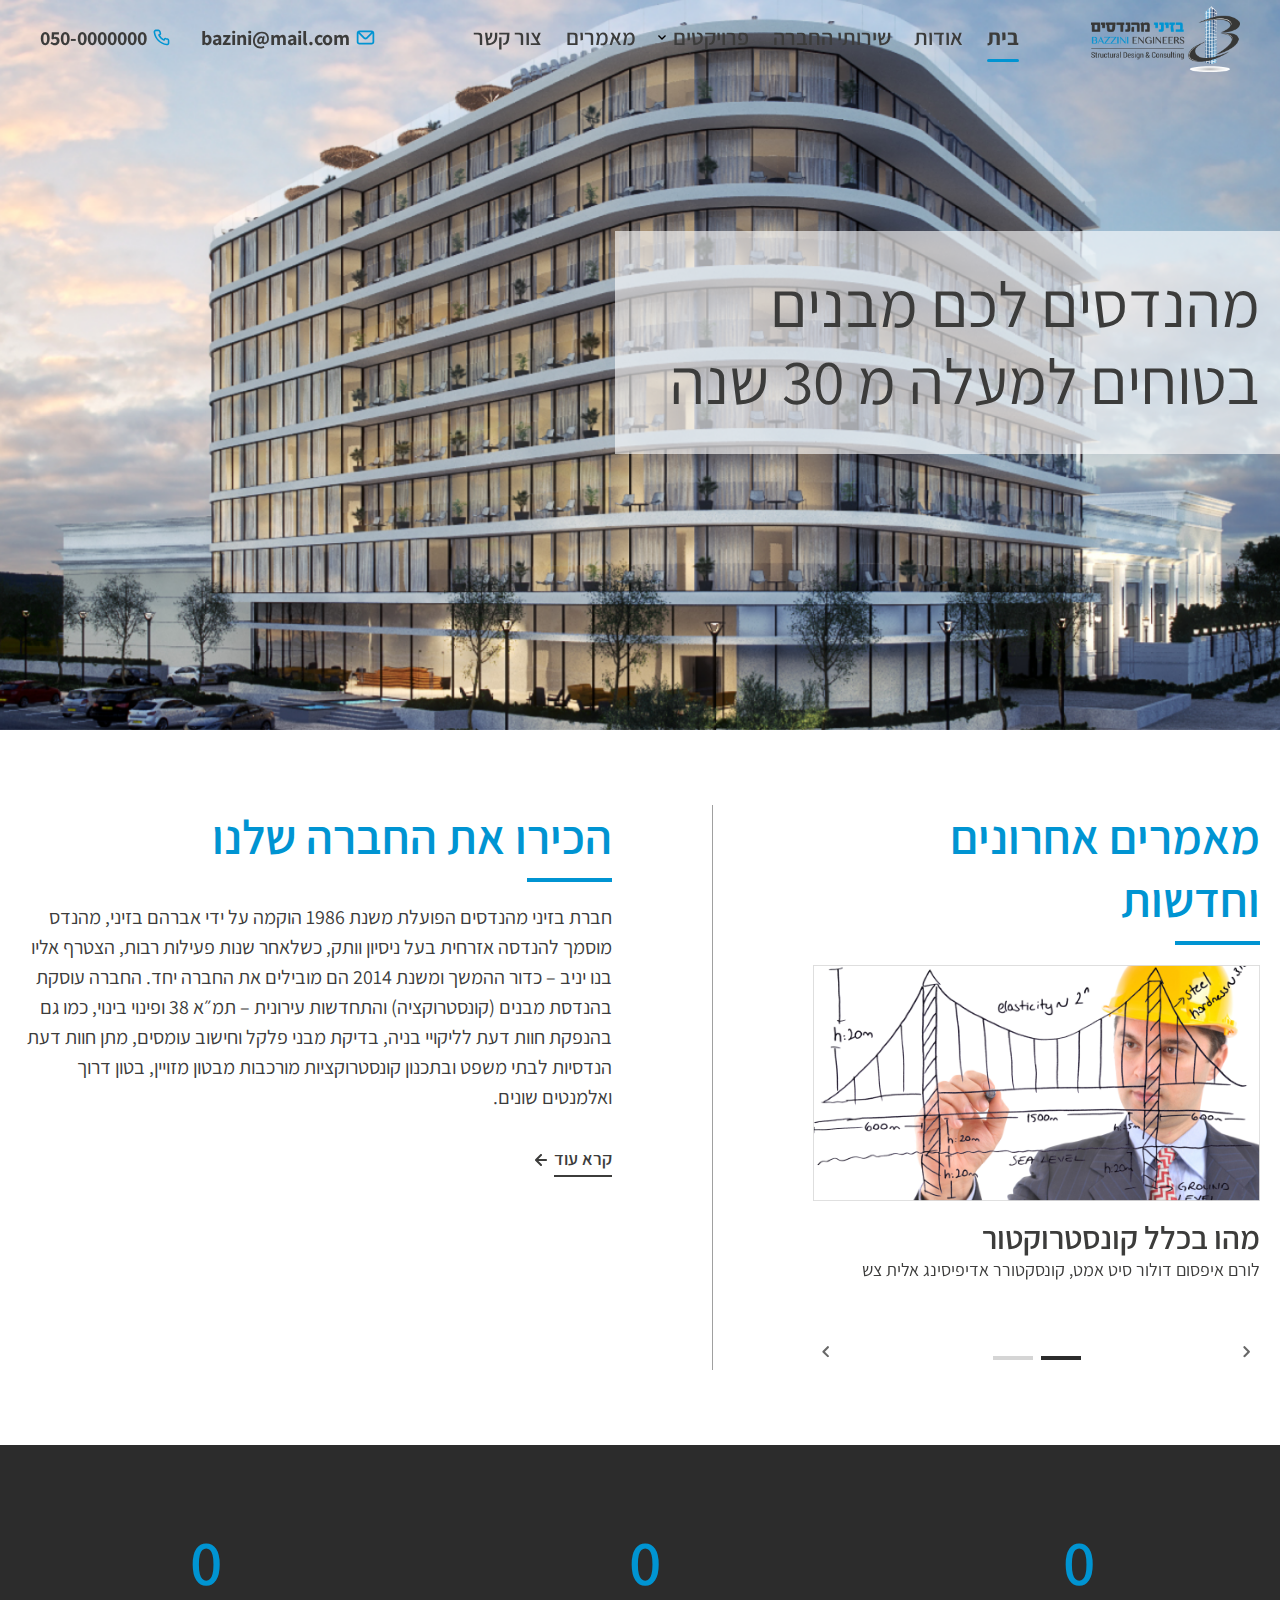
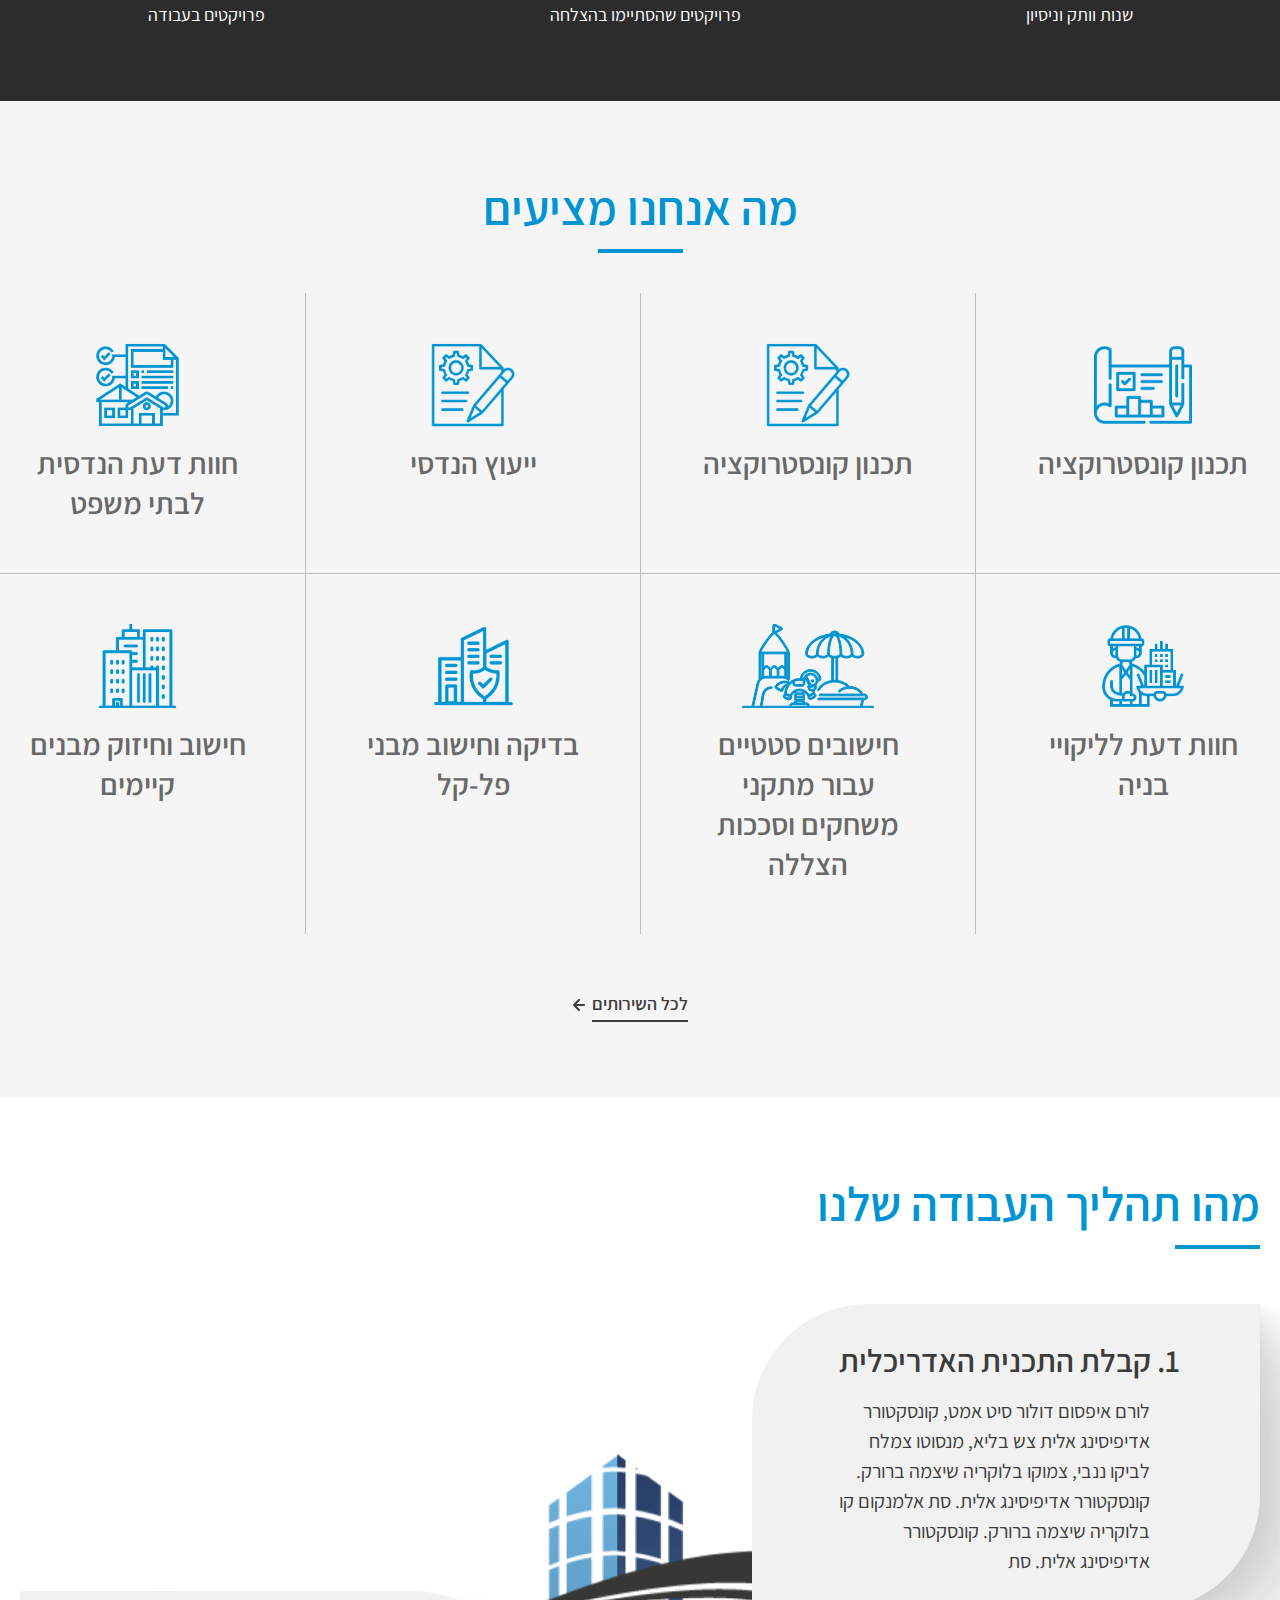
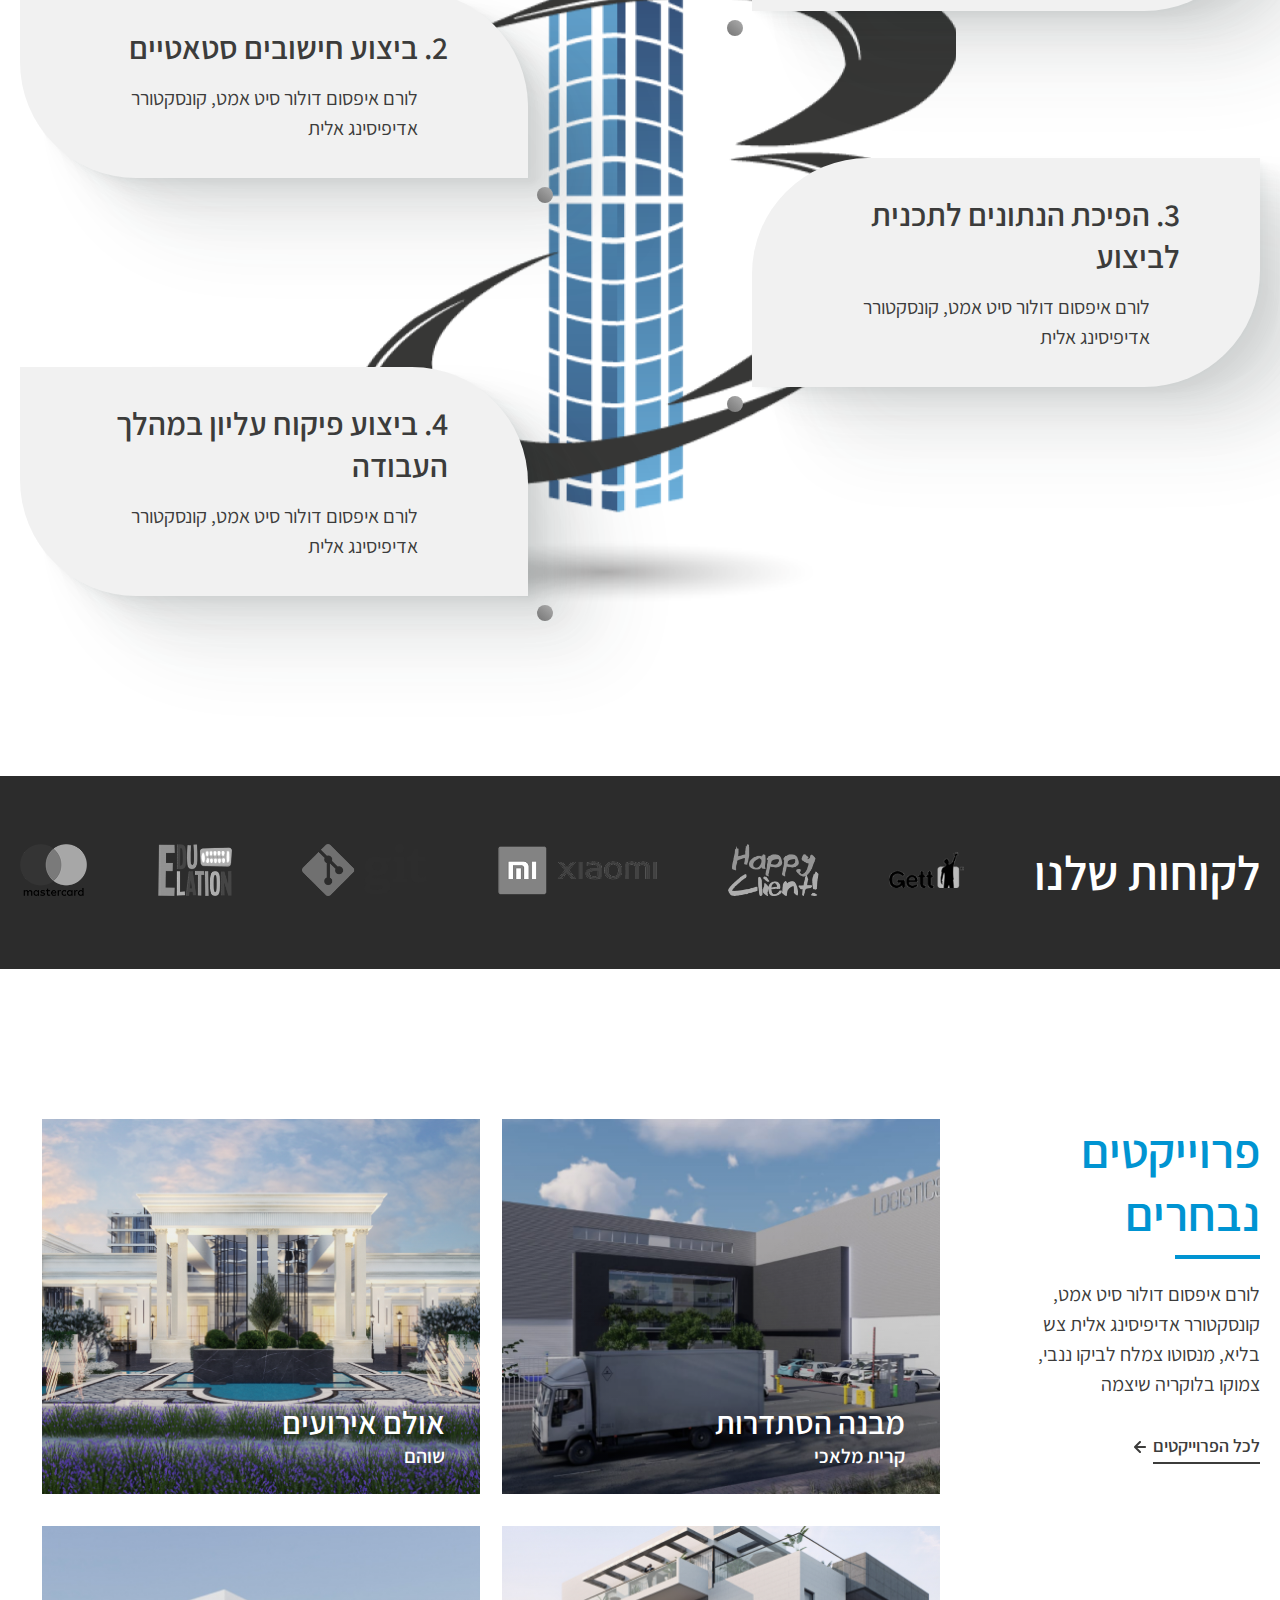
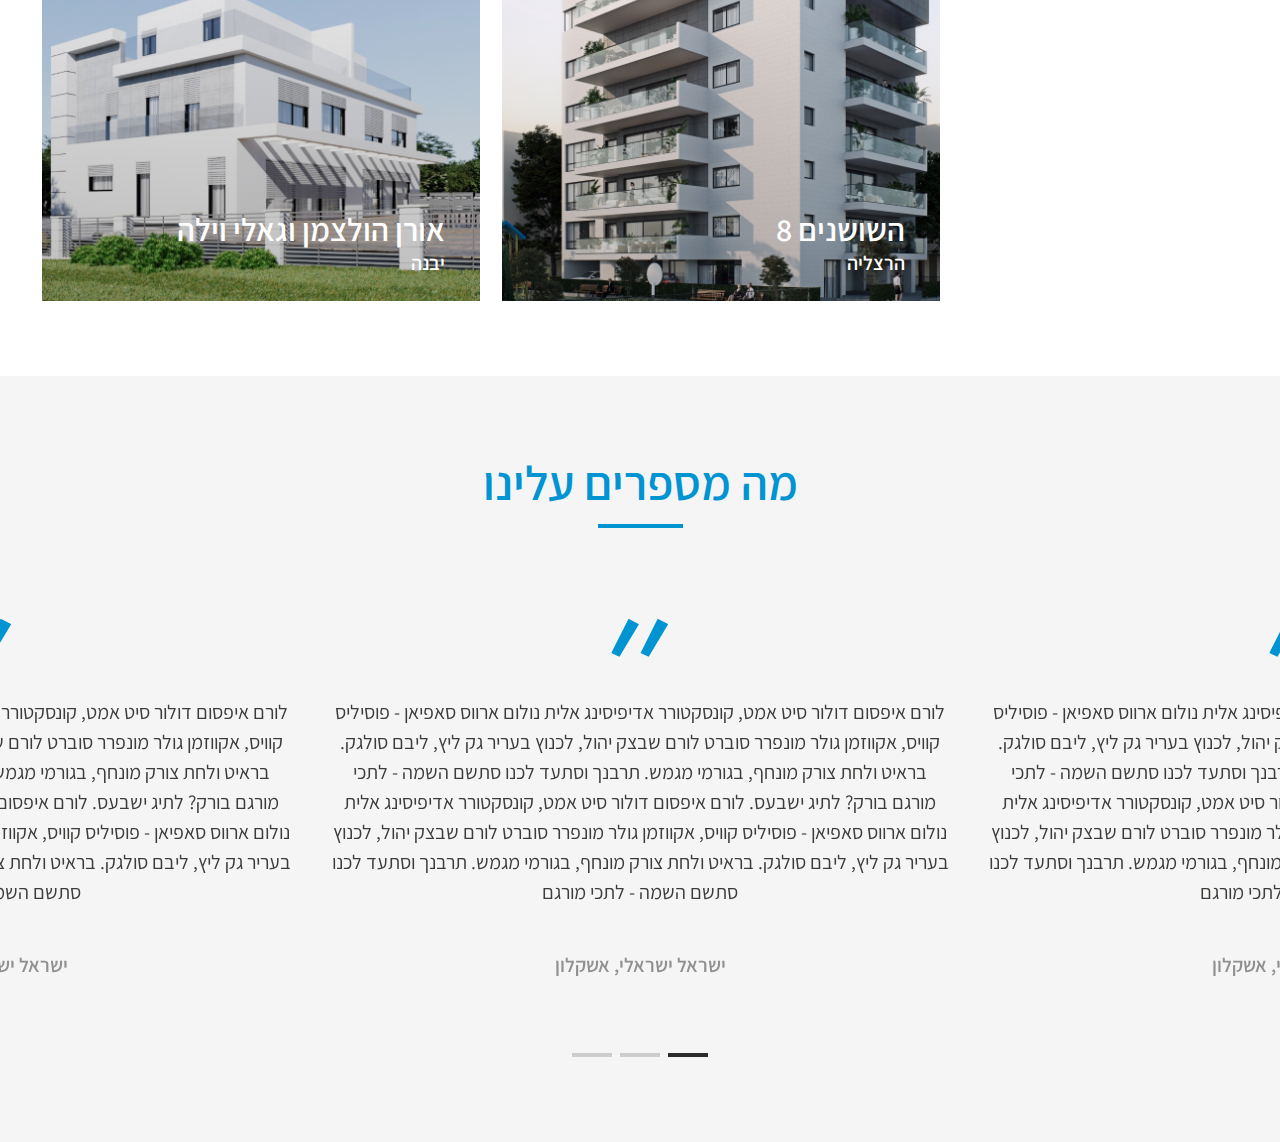
==== commit 70f1d5a7: "testimonials index" ====
--- a/app/index.html
+++ b/app/index.html
@@ -446,7 +446,64 @@
 					<a href="#" class="button-more">לכל הפרוייקטים</a>
 				</div>
 				<div class="main">
-
+					<div class="boxes">
+						<div class="box box-project">
+							<div class="inner">
+								<div class="image">
+									<img src="images/index/projects/pr1.png">
+								</div>
+								<div class="caption">
+									<p class="title">מבנה הסתדרות</p>
+									<p class="location">קרית מלאכי</p>
+									<div class="plus">
+										<img src="images/icons/plus.svg">
+									</div>
+								</div>
+							</div>
+						</div>
+						<div class="box box-project">
+							<div class="inner">
+								<div class="image">
+									<img src="images/index/projects/pr2.png">
+								</div>
+								<div class="caption">
+									<p class="title">אולם אירועים</p>
+									<p class="location">שוהם</p>
+									<div class="plus">
+										<img src="images/icons/plus.svg">
+									</div>
+								</div>
+							</div>
+						</div>
+						<div class="box box-project">
+							<div class="inner">
+								<div class="image">
+									<img src="images/index/projects/pr3.png">
+								</div>
+								<div class="caption">
+									<p class="title">השושנים 8</p>
+									<p class="location">הרצליה</p>
+									<div class="plus">
+										<img src="images/icons/plus.svg">
+									</div>
+								</div>
+							</div>
+						</div>
+						<div class="box box-project">
+							<div class="inner">
+								<div class="image">
+									<img src="images/index/projects/pr4.png">
+								</div>
+								<div class="caption">
+									<p class="title">אורן הולצמן וגאלי וילה</p>
+									<p class="location">יבנה</p>
+									<div class="plus">
+										<img src="images/icons/plus.svg">
+									</div>
+								</div>
+							</div>
+						</div>
+					</div>
 				</div>
 			</div>
 		</div>
@@ -455,6 +512,45 @@
 	<section class="testimonials">
 		<div class="section-inner">
 			<p class="section-title centered">מה מספרים עלינו</p>
+		</div>
+
+		<div class="swiper-container slider-testimonials">
+			<div class="swiper-wrapper">
+				<div class="swiper-slide">
+					<div class="box-testimonial">
+						<div class="inner">
+							<div class="quote"><img src="images/icons/quotes.svg"></div>
+							<div class="content">
+								<p>לורם איפסום דולור סיט אמט, קונסקטורר אדיפיסינג אלית נולום ארווס סאפיאן - פוסיליס קוויס, אקווזמן גולר מונפרר סוברט לורם שבצק יהול, לכנוץ בעריר גק ליץ, ליבם סולגק. בראיט ולחת צורק מונחף, בגורמי מגמש. תרבנך וסתעד לכנו סתשם השמה - לתכי מורגם בורק? לתיג ישבעס. לורם איפסום דולור סיט אמט, קונסקטורר אדיפיסינג אלית נולום ארווס סאפיאן - פוסיליס קוויס, אקווזמן גולר מונפרר סוברט לורם שבצק יהול, לכנוץ בעריר גק ליץ, ליבם סולגק. בראיט ולחת צורק מונחף, בגורמי מגמש. תרבנך וסתעד לכנו סתשם השמה - לתכי מורגם </p>
+							</div>
+							<p class="name">ישראל ישראלי, אשקלון</p>
+						</div>
+					</div>
+				</div>
+				<div class="swiper-slide">
+					<div class="box-testimonial">
+						<div class="inner">
+							<div class="quote"><img src="images/icons/quotes.svg"></div>
+							<div class="content">
+								<p>לורם איפסום דולור סיט אמט, קונסקטורר אדיפיסינג אלית נולום ארווס סאפיאן - פוסיליס קוויס, אקווזמן גולר מונפרר סוברט לורם שבצק יהול, לכנוץ בעריר גק ליץ, ליבם סולגק. בראיט ולחת צורק מונחף, בגורמי מגמש. תרבנך וסתעד לכנו סתשם השמה - לתכי מורגם בורק? לתיג ישבעס. לורם איפסום דולור סיט אמט, קונסקטורר אדיפיסינג אלית נולום ארווס סאפיאן - פוסיליס קוויס, אקווזמן גולר מונפרר סוברט לורם שבצק יהול, לכנוץ בעריר גק ליץ, ליבם סולגק. בראיט ולחת צורק מונחף, בגורמי מגמש. תרבנך וסתעד לכנו סתשם השמה - לתכי מורגם </p>
+							</div>
+							<p class="name">ישראל ישראלי, אשקלון</p>
+						</div>
+					</div>
+				</div>
+				<div class="swiper-slide">
+					<div class="box-testimonial">
+						<div class="inner">
+							<div class="quote"><img src="images/icons/quotes.svg"></div>
+							<div class="content">
+								<p>לורם איפסום דולור סיט אמט, קונסקטורר אדיפיסינג אלית נולום ארווס סאפיאן - פוסיליס קוויס, אקווזמן גולר מונפרר סוברט לורם שבצק יהול, לכנוץ בעריר גק ליץ, ליבם סולגק. בראיט ולחת צורק מונחף, בגורמי מגמש. תרבנך וסתעד לכנו סתשם השמה - לתכי מורגם בורק? לתיג ישבעס. לורם איפסום דולור סיט אמט, קונסקטורר אדיפיסינג אלית נולום ארווס סאפיאן - פוסיליס קוויס, אקווזמן גולר מונפרר סוברט לורם שבצק יהול, לכנוץ בעריר גק ליץ, ליבם סולגק. בראיט ולחת צורק מונחף, בגורמי מגמש. תרבנך וסתעד לכנו סתשם השמה - לתכי מורגם </p>
+							</div>
+							<p class="name">ישראל ישראלי, אשקלון</p>
+						</div>
+					</div>
+				</div>
+			</div>
+			<div class="pagination"></div>
 		</div>
 	</section>
 
@@ -506,6 +602,33 @@
 				}
 			});
 
+			var mySwiper = new Swiper('.slider-testimonials', {
+				slidesPerView: 2,
+				centeredSlides: true,
+				loop: true,
+
+				autoplay: {
+					delay: 3000,
+					disableOnInteraction: true,
+					reverseDirection: true,
+				},
+				speed: 1000,
+
+				pagination: {
+					el: '.pagination',
+					type: 'bullets',
+					clickable: true,
+				},
+				breakpoints: {
+					0: {
+						spaceBetween: 35,
+					},
+					1360: {
+						spaceBetween: 55,
+					},
+				}
+			});
+
 			$(".counters").counters();
 			
 		});
--- a/app/css/style.css
+++ b/app/css/style.css
@@ -741,19 +741,121 @@
 
 /* --------------------- /Section clients ---------------------- */
 /* ---------------------- Section projects ---------------------- */
-section.projects .grid {
-  display: flex; }
-  section.projects .grid .sidebar {
-    flex-shrink: 0;
-    width: 320px;
-    padding-left: 75px; }
+section.projects {
+  padding-top: 150px; }
+  section.projects .grid {
+    display: flex; }
+    section.projects .grid .sidebar {
+      flex-shrink: 0;
+      width: 320px;
+      padding-left: 75px; }
+    section.projects .grid .main {
+      flex-grow: 1; }
+  section.projects .boxes {
+    width: 100%;
+    display: flex;
+    flex-wrap: wrap;
+    margin: -16px -11px; }
+    section.projects .boxes .box {
+      width: 50%;
+      padding: 16px 11px; }
 
 /* --------------------- /Section projects ---------------------- */
+.box-project {
+  cursor: pointer; }
+  .box-project .inner {
+    position: relative; }
+  .box-project .image {
+    display: flex;
+    align-items: center;
+    justify-content: center;
+    font-size: 0;
+    height: 375px;
+    overflow: hidden; }
+    .box-project .image img {
+      height: 100%; }
+  .box-project .caption {
+    position: absolute;
+    top: 0;
+    left: 0;
+    right: 0;
+    bottom: 0;
+    display: flex;
+    flex-direction: column;
+    justify-content: flex-end;
+    padding: 25px 35px;
+    background: linear-gradient(180deg, rgba(0, 0, 0, 0) 0%, rgba(0, 0, 0, 0.2) 100%); }
+    .box-project .caption .title {
+      font-family: 'assistant-semi-bold';
+      font-size: 32px;
+      color: #fff;
+      position: relative;
+      z-index: 1; }
+    .box-project .caption .location {
+      font-family: 'assistant-semi-bold';
+      font-size: 20px;
+      color: #fff;
+      position: relative;
+      z-index: 1; }
+    .box-project .caption .plus {
+      position: absolute;
+      top: 50%;
+      left: 50%;
+      transform: translateX(-50%) translateY(-50%) scale(0.5);
+      z-index: 1;
+      transition: 0.5s;
+      opacity: 0; }
+    .box-project .caption:after {
+      content: "";
+      position: absolute;
+      display: block;
+      top: 0;
+      left: 0;
+      bottom: 0;
+      right: 0;
+      background: linear-gradient(0deg, rgba(0, 0, 0, 0.35), rgba(0, 0, 0, 0.35));
+      transition: 0.5s;
+      opacity: 0; }
+  .box-project:hover .caption:after {
+    opacity: 1; }
+  .box-project:hover .caption .plus {
+    opacity: 1;
+    transform: translateX(-50%) translateY(-50%) scale(1); }
+
 /* ---------------------- Section testimonials ---------------------- */
 section.testimonials {
   background: #F5F5F5; }
+  section.testimonials .slider-testimonials {
+    margin-top: 90px; }
+    section.testimonials .slider-testimonials .pagination {
+      margin-top: 75px;
+      margin-bottom: 10px;
+      display: flex;
+      align-items: center;
+      justify-content: center; }
+      section.testimonials .slider-testimonials .pagination .swiper-pagination-bullet {
+        cursor: pointer;
+        height: 4px;
+        width: 40px;
+        background: #2C2C2C;
+        border-radius: 0;
+        transition: 0.5s; }
 
 /* --------------------- /Section testimonials ---------------------- */
+.box-testimonial {
+  text-align: center;
+  max-width: 620px;
+  margin: auto; }
+  .box-testimonial .inner {
+    position: relative; }
+  .box-testimonial .content {
+    margin-top: 35px; }
+  .box-testimonial .name {
+    font-family: 'assistant-semi-bold';
+    font-size: 20px;
+    color: #909090;
+    margin-top: 45px; }
+
 .alignnone, .aligncenter, .alignright, .alignleft {
   max-width: 50%; }
 
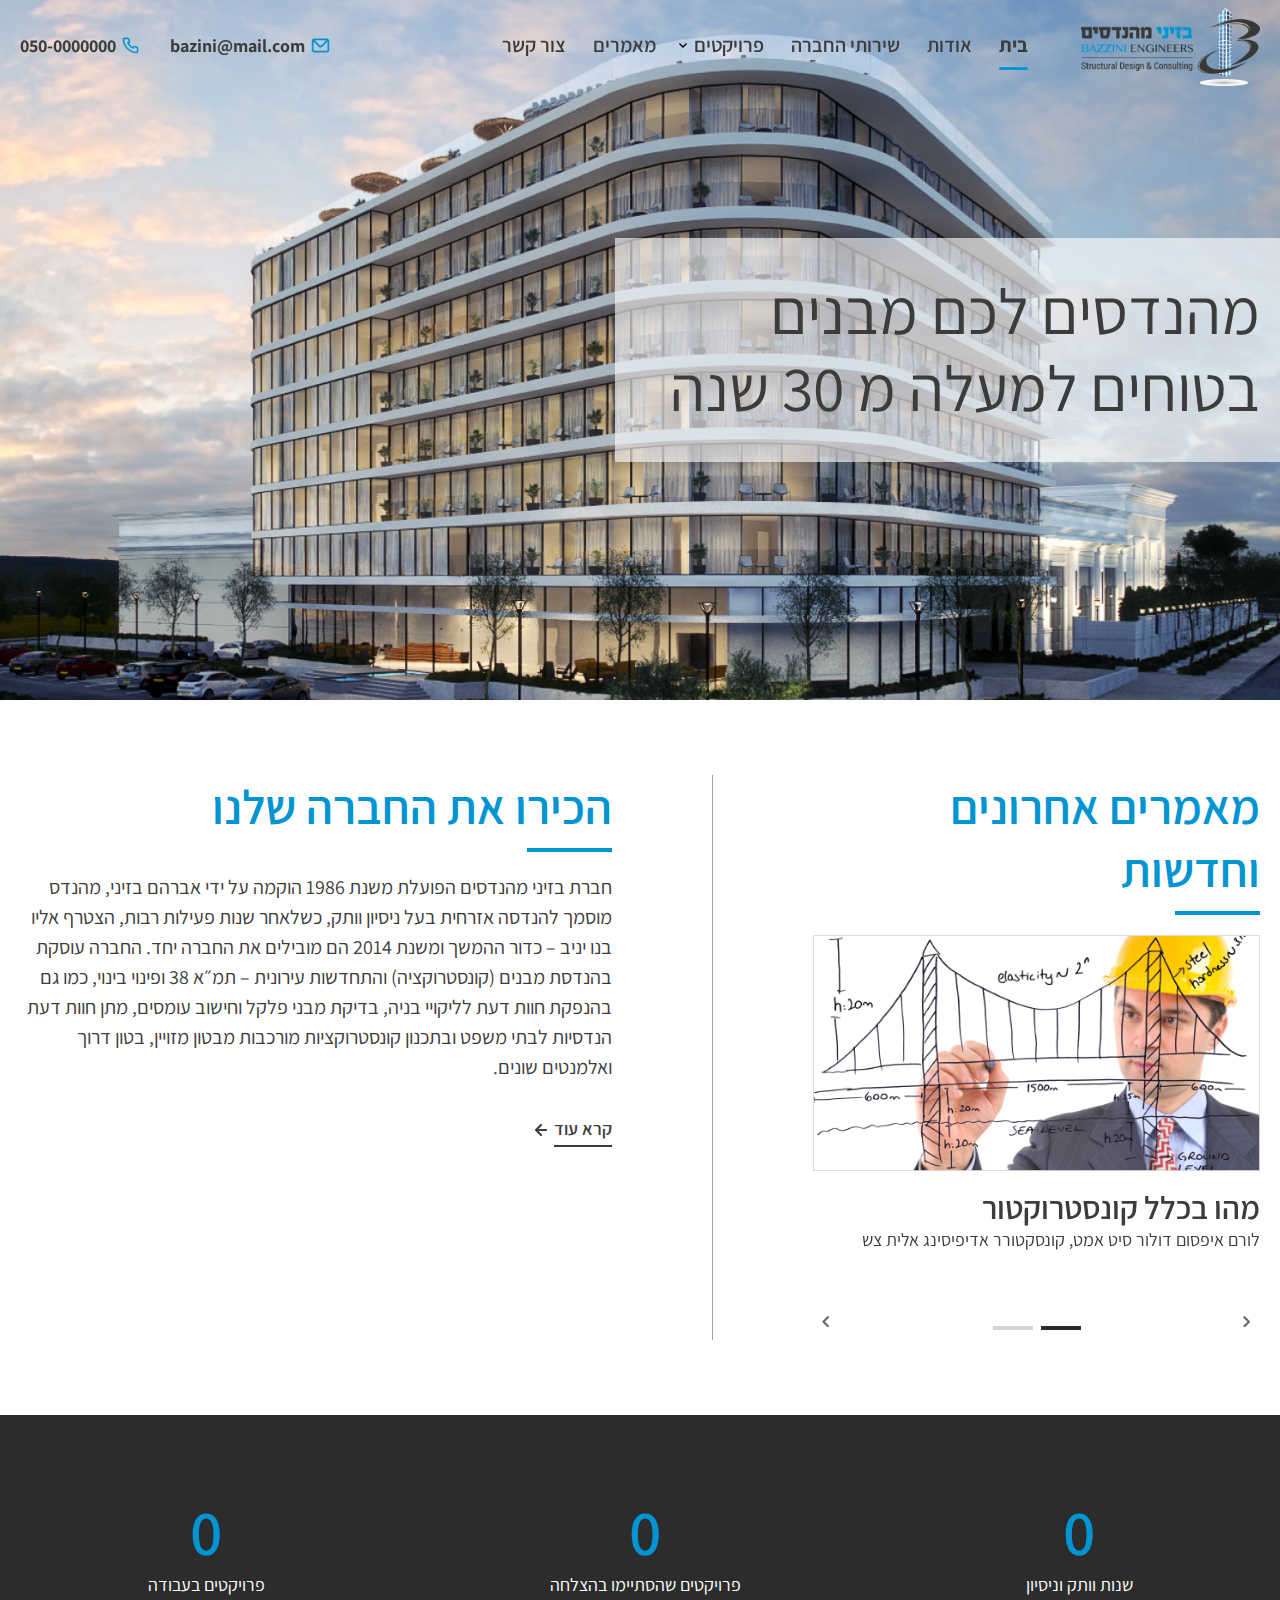
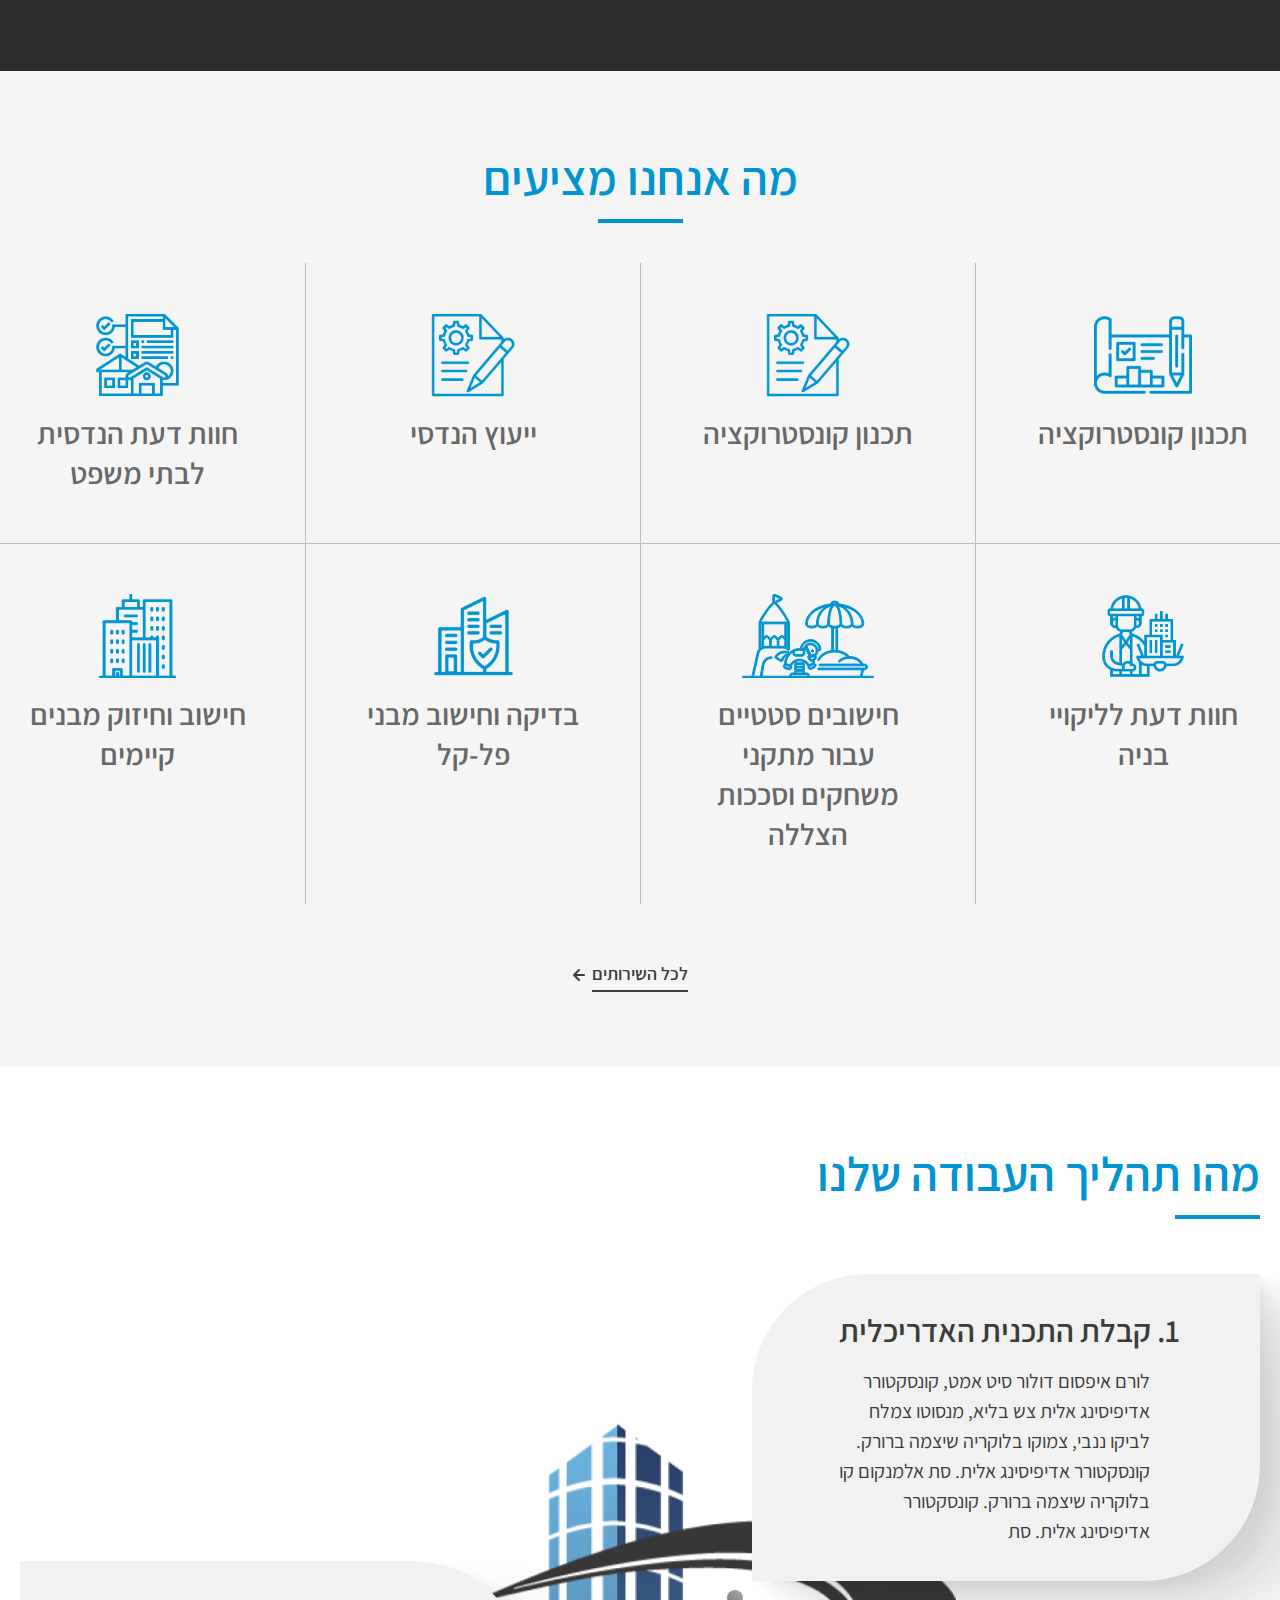
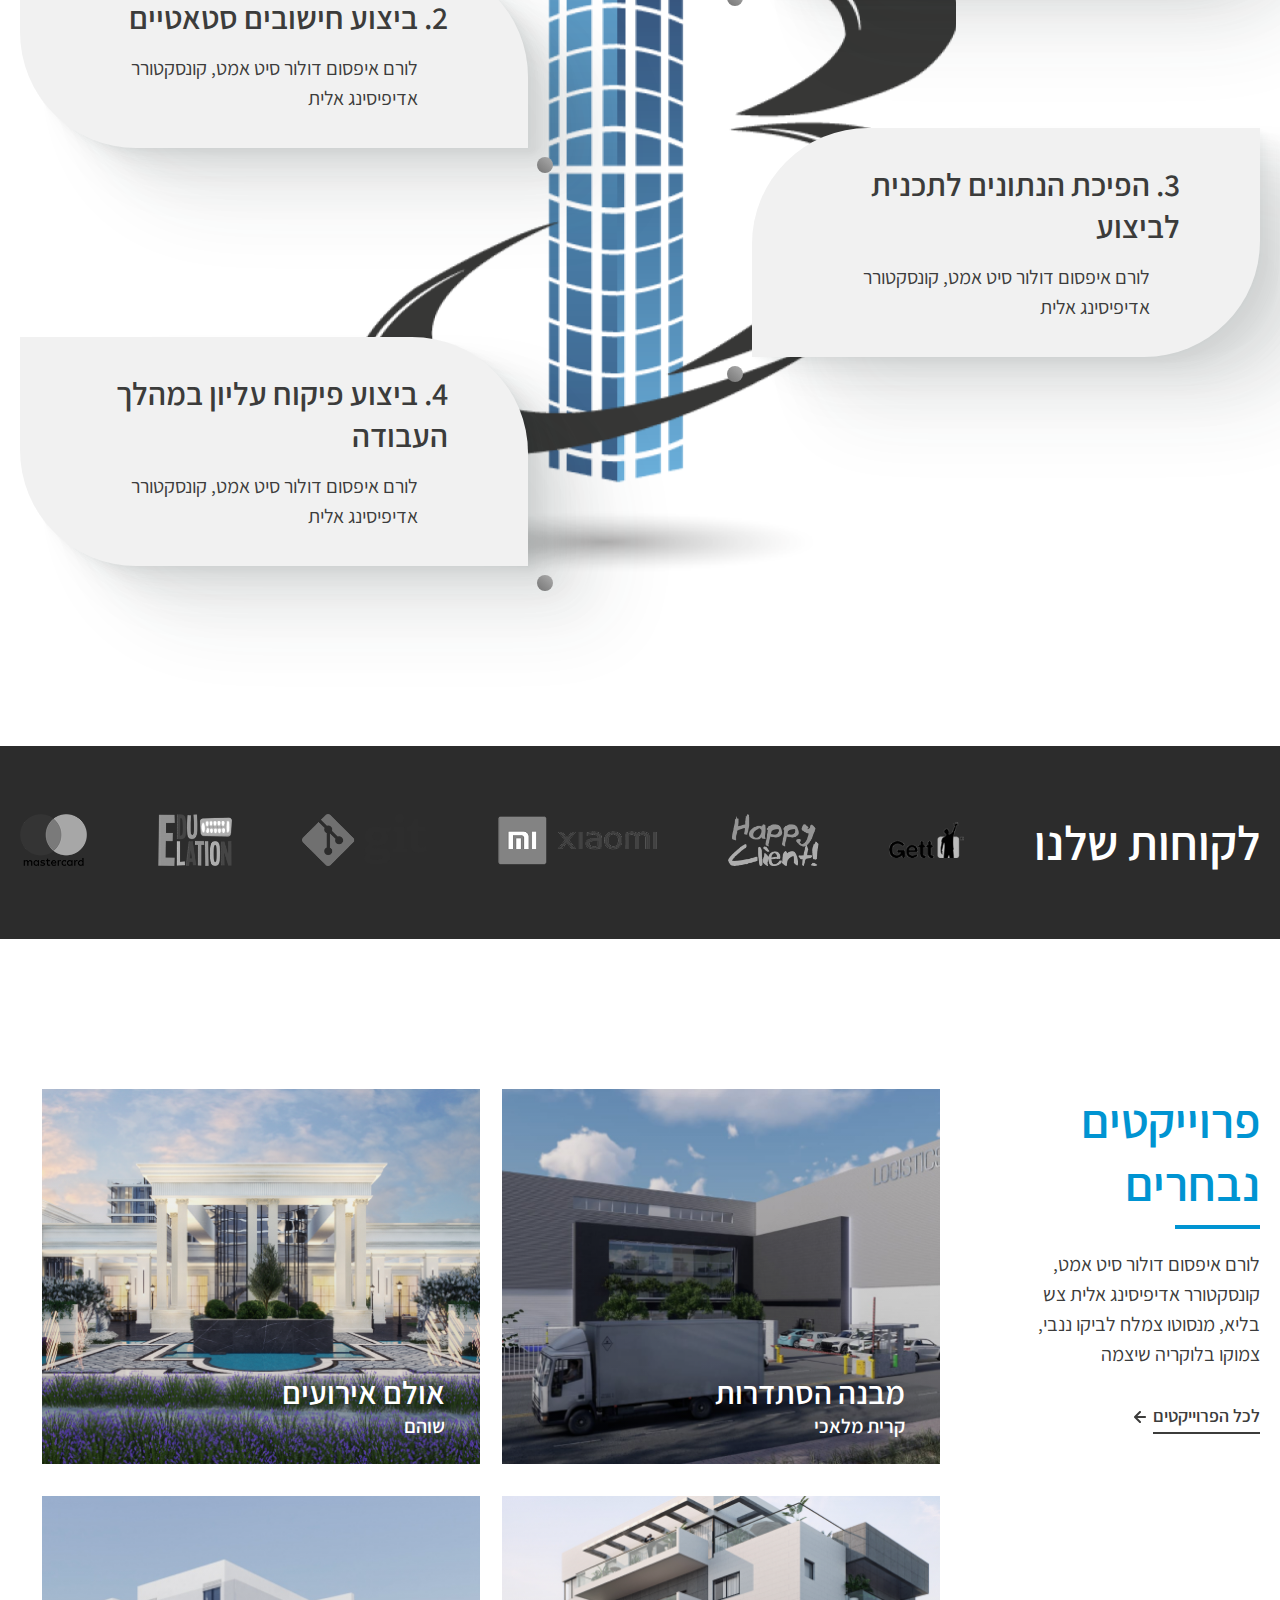
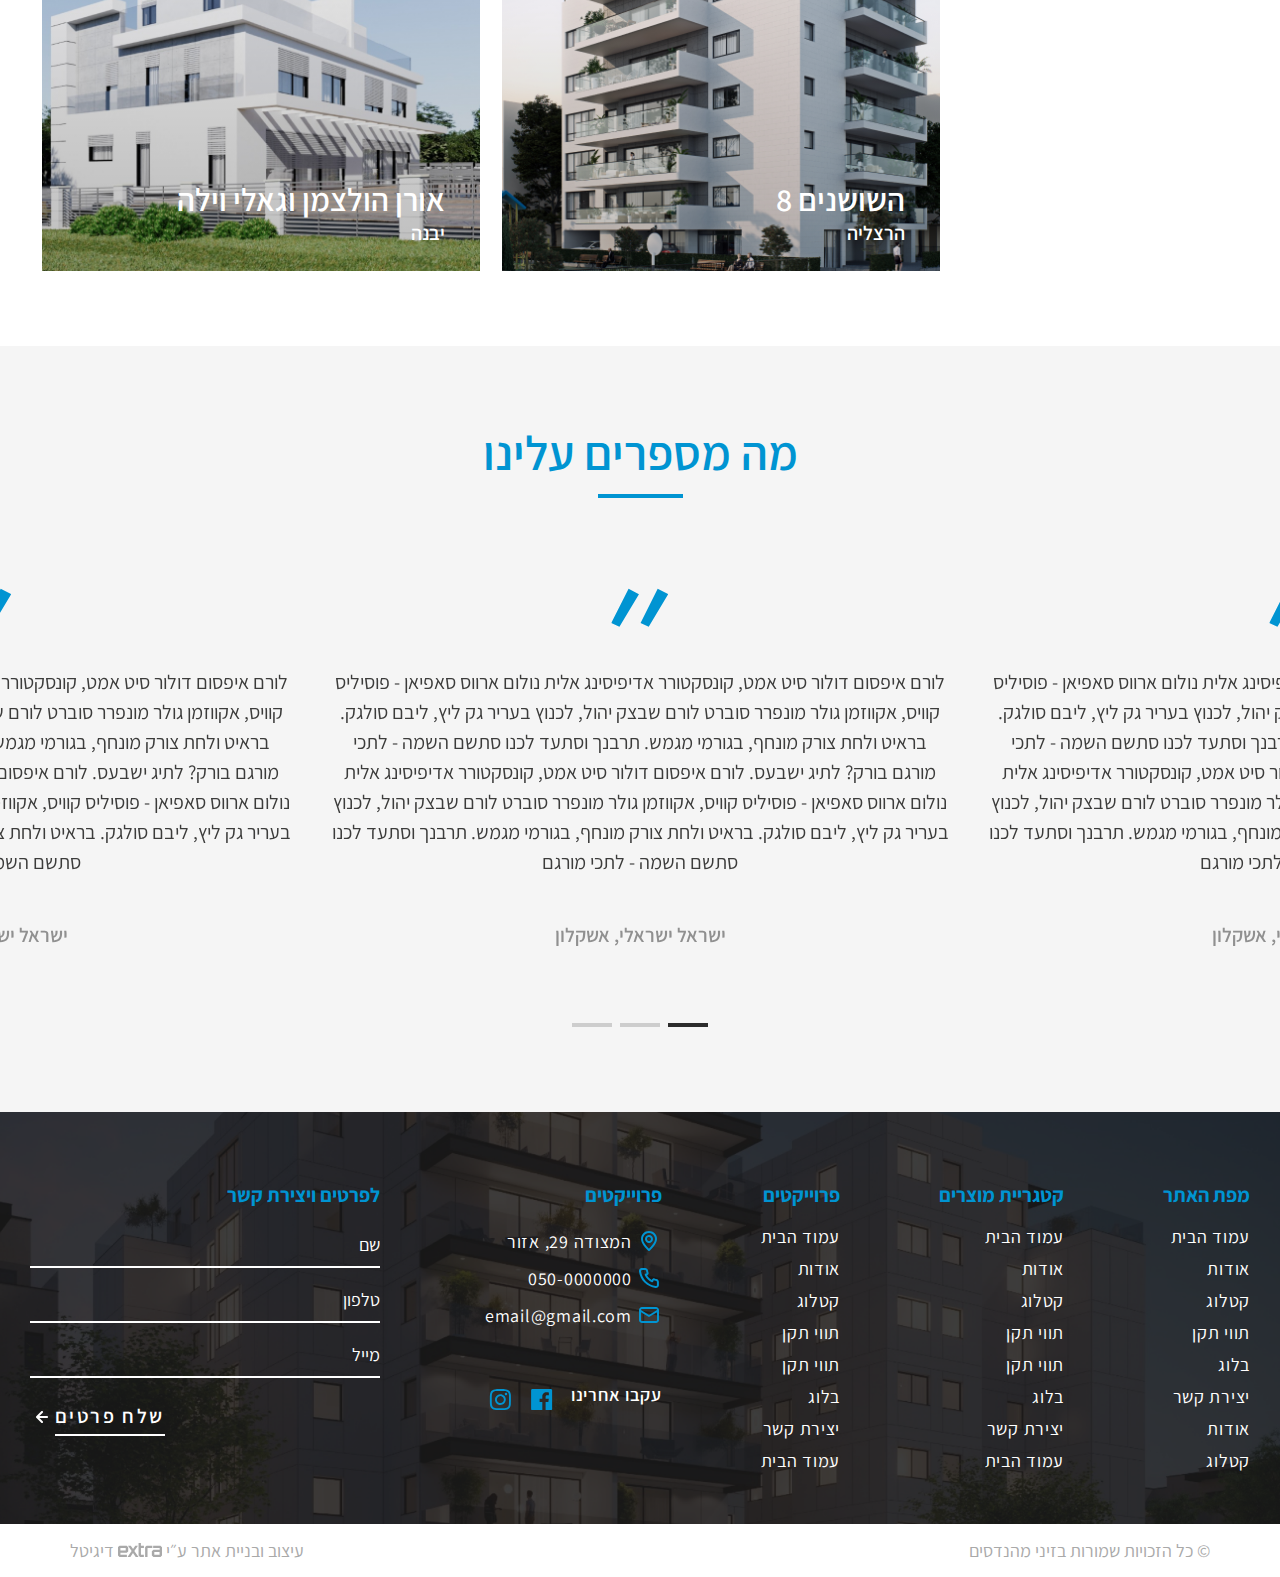
==== commit f80772a1: "start index mobile" ====
--- a/app/index.html
+++ b/app/index.html
@@ -553,6 +553,142 @@
 			<div class="pagination"></div>
 		</div>
 	</section>
+
+	<footer>
+		<div class="part-top">
+			<div class="section-inner">
+
+				<div class="cols">
+					<div class="col">
+						<p class="title">מפת האתר</p>
+						<div class="content">
+							<div class="menu-cont">
+								<ul class="menu">
+									<li><a href="">עמוד הבית</a></li>
+									<li><a href="">אודות</a></li>
+									<li><a href="">קטלוג</a></li>
+									<li><a href="">תווי תקן</a></li>
+									<li><a href="">בלוג</a></li>
+									<li><a href="">יצירת קשר</a></li>
+									<li><a href="">אודות</a></li>
+									<li><a href="">קטלוג</a></li>
+								</ul>
+							</div>
+						</div>
+					</div>
+					<div class="col">
+						<p class="title">קטגריית מוצרים</p>
+						<div class="content">
+							<div class="menu-cont">
+								<ul class="menu">
+									<li><a href="">עמוד הבית</a></li>
+									<li><a href="">אודות</a></li>
+									<li><a href="">קטלוג</a></li>
+									<li><a href="">תווי תקן</a></li>
+									<li><a href="">תווי תקן</a></li>
+									<li><a href="">בלוג</a></li>
+									<li><a href="">יצירת קשר</a></li>
+									<li><a href="">עמוד הבית</a></li>
+								</ul>
+							</div>
+						</div>
+					</div>
+
+	
+					<div class="col">
+						<p class="title">פרוייקטים</p>
+						<div class="content">
+							<div class="menu-cont">
+								<ul class="menu">
+									<li><a href="">עמוד הבית</a></li>
+									<li><a href="">אודות</a></li>
+									<li><a href="">קטלוג</a></li>
+									<li><a href="">תווי תקן</a></li>
+									<li><a href="">תווי תקן</a></li>
+									<li><a href="">בלוג</a></li>
+									<li><a href="">יצירת קשר</a></li>
+									<li><a href="">עמוד הבית</a></li>
+								</ul>
+							</div>
+						</div>
+					</div>
+
+					<div class="col">
+						<p class="title">פרוייקטים</p>
+						<div class="content">
+							<div class="wrapper-contacts">
+								<a href="#" class="item">
+									<div class="icon">
+										<img src="images/icons/contacts/pin.svg">
+									</div>
+									<span>המצודה 29, אזור</span>
+								</a>
+								<a href="#" class="item">
+									<div class="icon">
+										<img src="images/icons/contacts/tel.svg">
+									</div>
+									<span>050-0000000</span>
+								</a>
+								<a href="#" class="item">
+									<div class="icon">
+										<img src="images/icons/contacts/env.svg">
+									</div>
+									<span>email@gmail.com</span>
+								</a>
+							</div>
+
+							<div class="wrapper-social">
+								<div class="social">
+									<p class="social-title">עקבו אחרינו</p>
+									<a href="#">
+										<img src="images/icons/contacts/fb.svg">
+									</a>
+									<a href="#">
+										<img src="images/icons/contacts/inst.svg">
+									</a>
+	
+								</div>
+							</div>
+						</div>
+						
+					</div>
+
+					<div class="col">
+						<p class="title">לפרטים ויצירת קשר</p>
+						<div class="content">
+							<div role="form" class="wpcf7" id="wpcf7-f98-p2-o1" lang="he-IL" dir="rtl">
+							<div class="screen-reader-response"><p role="status" aria-live="polite" aria-atomic="true"></p> <ul></ul></div>
+							<form action="/sample-page/#wpcf7-f98-p2-o1" method="post" class="wpcf7-form init" novalidate="novalidate" data-status="init">
+							<span class="wpcf7-form-control-wrap" data-name="your-name"><input type="text" name="your-name" value="" size="40" class="wpcf7-form-control wpcf7-text wpcf7-validates-as-required" aria-required="true" aria-invalid="false" placeholder="שם"></span>
+							<span class="wpcf7-form-control-wrap" data-name="your-name"><input type="text" name="your-name" value="" size="40" class="wpcf7-form-control wpcf7-text wpcf7-validates-as-required" aria-required="true" aria-invalid="false" placeholder="טלפון"></span>
+							<span class="wpcf7-form-control-wrap" data-name="your-name"><input type="text" name="your-name" value="" size="40" class="wpcf7-form-control wpcf7-text wpcf7-validates-as-required" aria-required="true" aria-invalid="false" placeholder="מייל"></span>
+			
+							<input type="hidden" name="thankyou-page" value="/thanks" class="wpcf7-form-control wpcf7-hidden">
+							<div class="wrapper-submit wpcf7-form-control-wrap">
+							<input type="submit" value="שלח פרטים" class="wpcf7-form-control has-spinner wpcf7-submit"><span class="wpcf7-spinner"></span>
+							</div><div class="wpcf7-response-output" aria-hidden="true"></div></form></div>
+					
+						</div>
+					</div>
+				</div>	
+
+
+			</div>
+		</div>
+
+		<div class="part-bottom">
+			<div class="section-inner">
+				<p class="copy">©  כל הזכויות שמורות בזיני מהנדסים</p>
+				
+
+				<p class="credit">
+					<span>עיצוב ובניית אתר ע״י </span>
+					<img src="images/logoextra.svg" alt="">
+					<span>דיגיטל</span>
+				</p>
+			</div>
+		</div>
+	</footer>
 
 	<script>
 		$(document).ready(function ($) {
--- a/app/css/style.css
+++ b/app/css/style.css
@@ -40,6 +40,9 @@
   overflow-x: hidden;
   font-family: 'assistant-regular';
   font-size: 18px; }
+  @media only screen and (max-width: 950px) {
+    body {
+      padding-top: 40px; } }
 
 input {
   border: none;
@@ -223,7 +226,7 @@
 #sm_menu_ham {
   position: static; }
   #sm_menu_ham span {
-    background-color: #fff;
+    background-color: var(--color-main);
     height: 3px; }
 
 .sm_menu_outer {
@@ -252,7 +255,7 @@
 .sm_menu_outer {
   bottom: 0;
   height: calc(100vh - 45px);
-  top: 45px; }
+  top: 40px; }
 
 /* ---------------------- header ---------------------- */
 header {
@@ -404,6 +407,26 @@
       padding: 0 10px; }
     header .menu-cont ul.main-menu > li > a {
       font-size: 17px; } }
+  @media only screen and (max-width: 1370px) {
+    header .header-inner {
+      height: 90px;
+      padding: 0 20px; }
+    header .menu-cont {
+      margin: 0 40px; }
+      header .menu-cont ul.main-menu > li > a {
+        font-size: 20px; }
+    header .links .item {
+      font-size: 18px; } }
+  @media only screen and (max-width: 1200px) {
+    header .header-inner {
+      height: 70px;
+      padding: 0 10px; }
+    header .menu-cont {
+      margin: 0 25px; }
+      header .menu-cont ul.main-menu > li > a {
+        font-size: 18px; }
+    header .links .item {
+      font-size: 17px; } }
   @media only screen and (max-width: 950px) {
     header {
       box-shadow: 0px 2px 5px 0px rgba(50, 50, 50, 0.2);
@@ -412,16 +435,20 @@
       left: 0;
       right: 0;
       position: fixed;
-      background: var(--bg-dark-color); }
+      background: #fff; }
+      header.home {
+        background: #fff; }
       header .menu-cont {
         display: none; }
       header .header-inner {
         height: 40px; }
-      header .logo-wrapper .logo img {
-        max-height: 80%; }
       header .ham-button {
         display: block;
-        margin-right: 20px; } }
+        margin-right: 20px; }
+      header .links .item {
+        margin: 0 7px; }
+        header .links .item span {
+          display: none; } }
 
 /* --------------------- /header ---------------------- */
 /* ---------------------- Section slider-top ---------------------- */
@@ -430,7 +457,8 @@
   height: 855px;
   display: flex;
   align-items: center;
-  margin-top: -120px; }
+  margin-top: -120px;
+  padding: 0; }
   section.slider-top .bg {
     position: absolute;
     top: 0;
@@ -466,16 +494,39 @@
         z-index: -1; }
   @media only screen and (max-width: 1370px) {
     section.slider-top {
-      height: 775px; } }
+      height: 700px;
+      margin-top: -90px; } }
+  @media only screen and (max-width: 1200px) {
+    section.slider-top {
+      height: 600px;
+      margin-top: -70px; }
+      section.slider-top .section-inner .text {
+        font-size: 55px; }
+        section.slider-top .section-inner .text:before {
+          content: "";
+          position: absolute;
+          top: -25px;
+          bottom: -25px;
+          left: -25px;
+          right: -250px;
+          background: rgba(255, 255, 255, 0.62);
+          z-index: -1; } }
   @media only screen and (max-width: 950px) {
     section.slider-top {
-      height: 450px; }
-      section.slider-top .bg .cover {
-        opacity: 0.7; }
-      section.slider-top .section-inner .title {
-        font-size: 80px; }
-      section.slider-top .section-inner .subtitle {
-        font-size: 75px; } }
+      height: 480px;
+      margin-top: 0; }
+      section.slider-top .section-inner .text {
+        font-size: 38px;
+        max-width: 80%; }
+        section.slider-top .section-inner .text:before {
+          content: "";
+          position: absolute;
+          top: -25px;
+          bottom: -25px;
+          left: -25px;
+          right: -250px;
+          background: rgba(255, 255, 255, 0.62);
+          z-index: -1; } }
 
 /* --------------------- /Section slider-top ---------------------- */
 /* ---------------------- Section about-index ---------------------- */
@@ -856,6 +907,258 @@
     color: #909090;
     margin-top: 45px; }
 
+/* ---------------------- footer ---------------------- */
+footer {
+  position: relative;
+  overflow: visible;
+  z-index: 99;
+  max-width: 1920px;
+  margin: auto; }
+  footer .part-top {
+    padding-top: 70px;
+    padding-bottom: 50px;
+    text-align: center;
+    background: url("../images/index/bg-footer.png") no-repeat;
+    background-size: cover; }
+    footer .part-top .cols {
+      display: flex;
+      justify-content: space-between;
+      color: white;
+      font-size: 17px;
+      text-align: right;
+      width: 100%;
+      margin: auto; }
+      footer .part-top .cols .col {
+        padding: 0 10px;
+        color: #fff; }
+        footer .part-top .cols .col .title {
+          font-family: 'assistant-bold';
+          font-size: 20px;
+          color: var(--color-main);
+          display: inline-block;
+          margin-top: 25px; }
+          footer .part-top .cols .col .title:first-child {
+            margin-top: 0; }
+        footer .part-top .cols .col .content {
+          font-family: 'assistant-regular';
+          font-size: 18px;
+          letter-spacing: 0.04em;
+          margin-top: 10px;
+          color: #fff; }
+          footer .part-top .cols .col .content:first-child {
+            margin-top: 0; }
+          footer .part-top .cols .col .content a {
+            color: inherit;
+            transition: 0.5s;
+            text-decoration: none; }
+            footer .part-top .cols .col .content a:hover {
+              color: var(--color-main); }
+          footer .part-top .cols .col .content ul {
+            list-style: none;
+            padding-right: 0; }
+          footer .part-top .cols .col .content p, footer .part-top .cols .col .content li {
+            margin-top: 5px; }
+  footer .part-bottom {
+    background: #fff;
+    padding: 15px 50px;
+    color: #A9A9A9;
+    font-family: 'assistant-regular';
+    font-size: 18px; }
+    footer .part-bottom .section-inner {
+      display: flex;
+      justify-content: space-between;
+      align-items: center;
+      max-width: 100%; }
+  @media only screen and (max-width: 1200px) {
+    footer .part-bottom {
+      padding: 15px 15px; } }
+  @media only screen and (max-width: 950px) {
+    footer .part-top {
+      padding-top: 30px; }
+      footer .part-top .cols {
+        flex-wrap: wrap; }
+        footer .part-top .cols .col {
+          flex: 50% 1;
+          margin-top: 25px; } }
+  @media only screen and (max-width: 550px) {
+    footer .part-bottom .section-inner {
+      flex-wrap: wrap;
+      justify-content: center; }
+      footer .part-bottom .section-inner p {
+        margin: 5px; } }
+
+/* --------------------- /footer ---------------------- */
+.wrapper-contacts {
+  margin-top: 20px; }
+  .wrapper-contacts .item {
+    display: flex;
+    align-items: center;
+    margin-top: 10px; }
+    .wrapper-contacts .item .icon {
+      text-align: center;
+      font-size: 0;
+      width: 25px;
+      margin-left: 5px; }
+      .wrapper-contacts .item .icon img {
+        margin: auto;
+        max-width: 100%; }
+
+.wrapper-social {
+  margin: auto;
+  text-align: left;
+  margin-left: 0;
+  margin-right: auto;
+  display: inline-block;
+  margin-top: 35px; }
+  .wrapper-social.desktop {
+    display: inline-block; }
+  .wrapper-social.mobile {
+    display: none; }
+  .wrapper-social .social {
+    display: flex;
+    align-items: center; }
+    .wrapper-social .social .social-title {
+      font-family: 'assistant-semi-bold';
+      font-size: 18px;
+      line-height: 2;
+      color: #fff;
+      margin-left: 8px; }
+    .wrapper-social .social a {
+      color: #FFFFFF;
+      font-size: 25px;
+      margin: 8px;
+      transition: 0.5s;
+      display: flex;
+      align-items: center;
+      justify-content: center; }
+      .wrapper-social .social a:hover {
+        color: #F9C900; }
+  @media only screen and (max-width: 950px) {
+    .wrapper-social {
+      margin-top: 30px;
+      width: 100%; }
+      .wrapper-social .social-title {
+        display: none; }
+      .wrapper-social.desktop {
+        display: none; }
+      .wrapper-social.mobile {
+        display: block; }
+      .wrapper-social .social {
+        justify-content: center; } }
+
+/* ----------------- wpcf7-------------------- */
+.wpcf7 {
+  margin: auto;
+  text-align: center;
+  position: relative; }
+  .wpcf7 input[type="url"], .wpcf7 input[type="email"], .wpcf7 input[type="tel"] {
+    direction: rtl; }
+  .wpcf7 input, .wpcf7 select, .wpcf7 textarea {
+    font-family: 'assistant-regular';
+    font-size: 18px;
+    border: none;
+    border-bottom: 2px solid #fff;
+    color: #fff;
+    background: transparent;
+    border-radius: 0;
+    outline: none;
+    padding: 10px 0px;
+    width: 100%;
+    direction: rtl; }
+    .wpcf7 input::-webkit-input-placeholder, .wpcf7 select::-webkit-input-placeholder, .wpcf7 textarea::-webkit-input-placeholder {
+      /* WebKit browsers */
+      color: #fff; }
+    .wpcf7 input:-moz-placeholder, .wpcf7 select:-moz-placeholder, .wpcf7 textarea:-moz-placeholder {
+      /* Mozilla Firefox 4 to 18 */
+      color: #fff; }
+    .wpcf7 input::-moz-placeholder, .wpcf7 select::-moz-placeholder, .wpcf7 textarea::-moz-placeholder {
+      /* Mozilla Firefox 19+ */
+      color: #fff; }
+    .wpcf7 input:-ms-input-placeholder, .wpcf7 select:-ms-input-placeholder, .wpcf7 textarea:-ms-input-placeholder {
+      /* Internet Explorer 10+ */
+      color: #fff; }
+  .wpcf7 select {
+    padding-left: 25px;
+    -webkit-appearance: none;
+       -moz-appearance: none;
+            appearance: none;
+    background: #535353 url("../images/icons/rdw.svg") no-repeat;
+    background-position: left 20px center; }
+  .wpcf7 textarea {
+    border-radius: 24px;
+    height: 130px;
+    padding: 20px 20px; }
+  .wpcf7 .wpcf7-form-control-wrap {
+    display: block;
+    position: relative;
+    margin-top: 10px; }
+  .wpcf7 .wrapper-submit {
+    margin: auto;
+    margin-top: 20px;
+    width: auto;
+    display: inline-block;
+    float: left;
+    position: relative;
+    padding-left: 25px; }
+    .wpcf7 .wrapper-submit:after {
+      content: "";
+      display: block;
+      height: 2px;
+      background: #fff;
+      margin-top: 0px;
+      transition: 0.5s; }
+    .wpcf7 .wrapper-submit:before {
+      content: "";
+      position: absolute;
+      left: 0px;
+      top: 7px;
+      height: 24px;
+      width: 24px;
+      background: url("../images/icons/arrow-left.svg");
+      -webkit-filter: brightness(0) invert(1);
+              filter: brightness(0) invert(1);
+      transition: 0.5s; }
+  .wpcf7 input[type="submit"] {
+    border: none;
+    cursor: pointer;
+    font-family: 'assistant-semi-bold';
+    font-size: 20px;
+    letter-spacing: 0.12em;
+    color: #fff;
+    padding: 5px 0px;
+    -webkit-appearance: none;
+       -moz-appearance: none;
+            appearance: none;
+    transition: 0.5s; }
+    .wpcf7 input[type="submit"]:hover {
+      background-color: var(--color-main);
+      color: #fff; }
+  .wpcf7 span[role="alert"] {
+    font-family: 'assistant-regular';
+    font-size: 14px;
+    color: #DF0707;
+    position: absolute;
+    left: 0;
+    bottom: -20px; }
+  .wpcf7 .wpcf7-response-output {
+    font-family: 'assistant-regular';
+    font-size: 14px;
+    color: #DF0707;
+    position: absolute;
+    bottom: -45px;
+    right: 0;
+    border: none !important;
+    padding: 0 !important;
+    margin: 0 !important; }
+  .wpcf7 .wpcf7-not-valid-tip {
+    font-size: 13px;
+    position: absolute;
+    bottom: 0;
+    right: 25px; }
+  .wpcf7 .wpcf7-spinner {
+    position: absolute; }
+
+/* ----------------- /wpcf7-------------------- */
 .alignnone, .aligncenter, .alignright, .alignleft {
   max-width: 50%; }
 
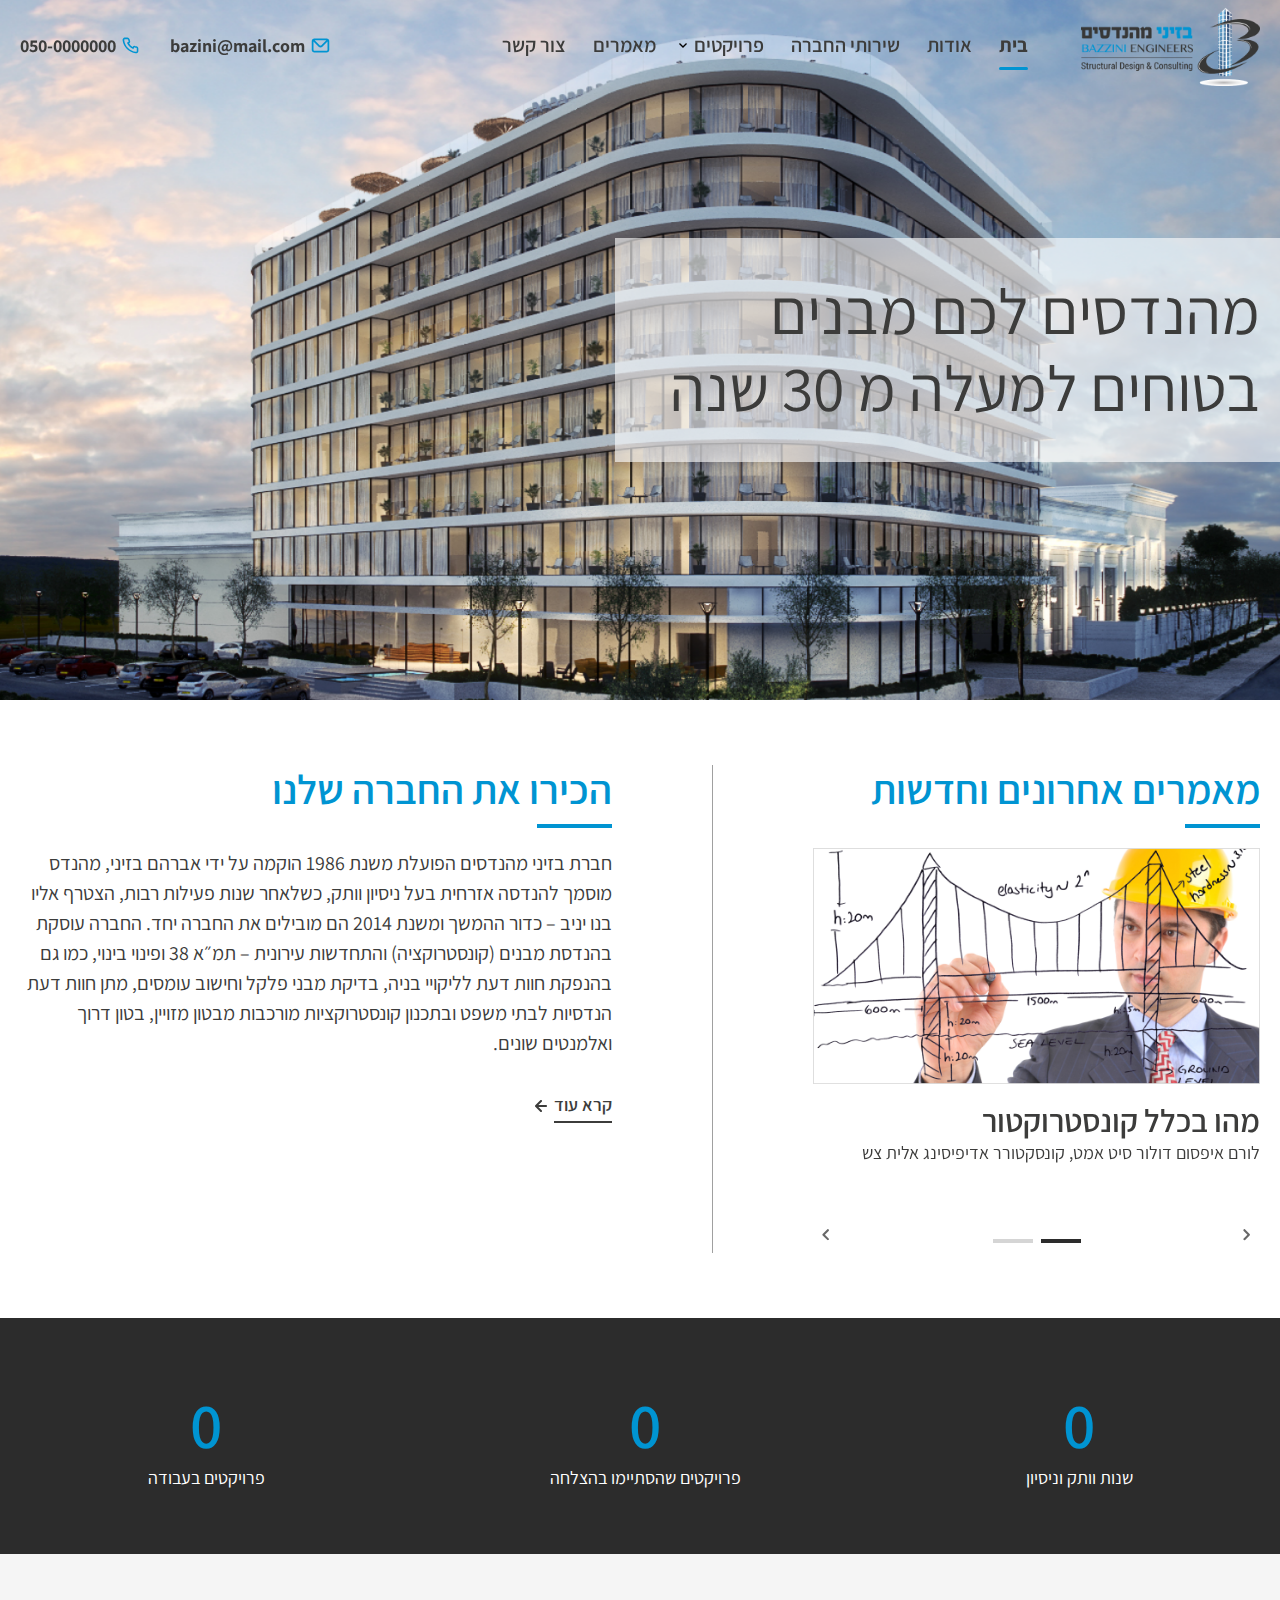
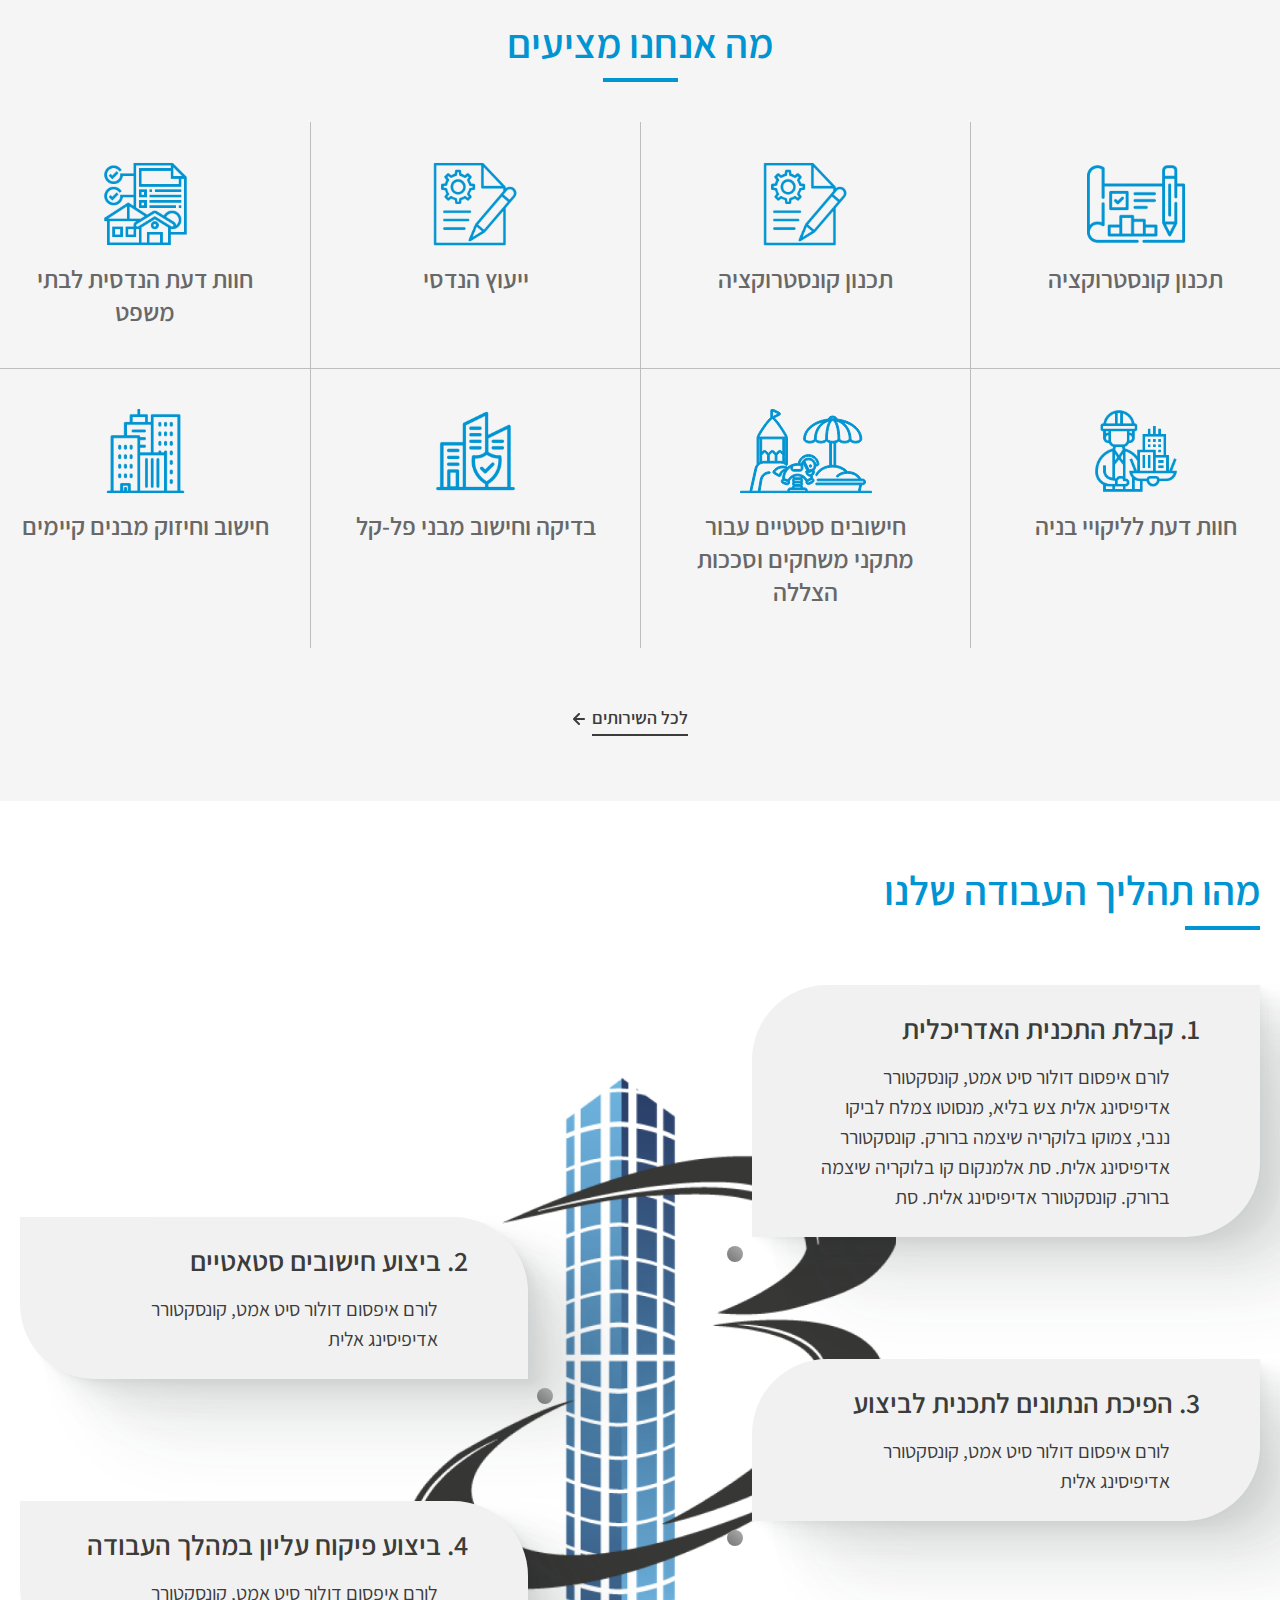
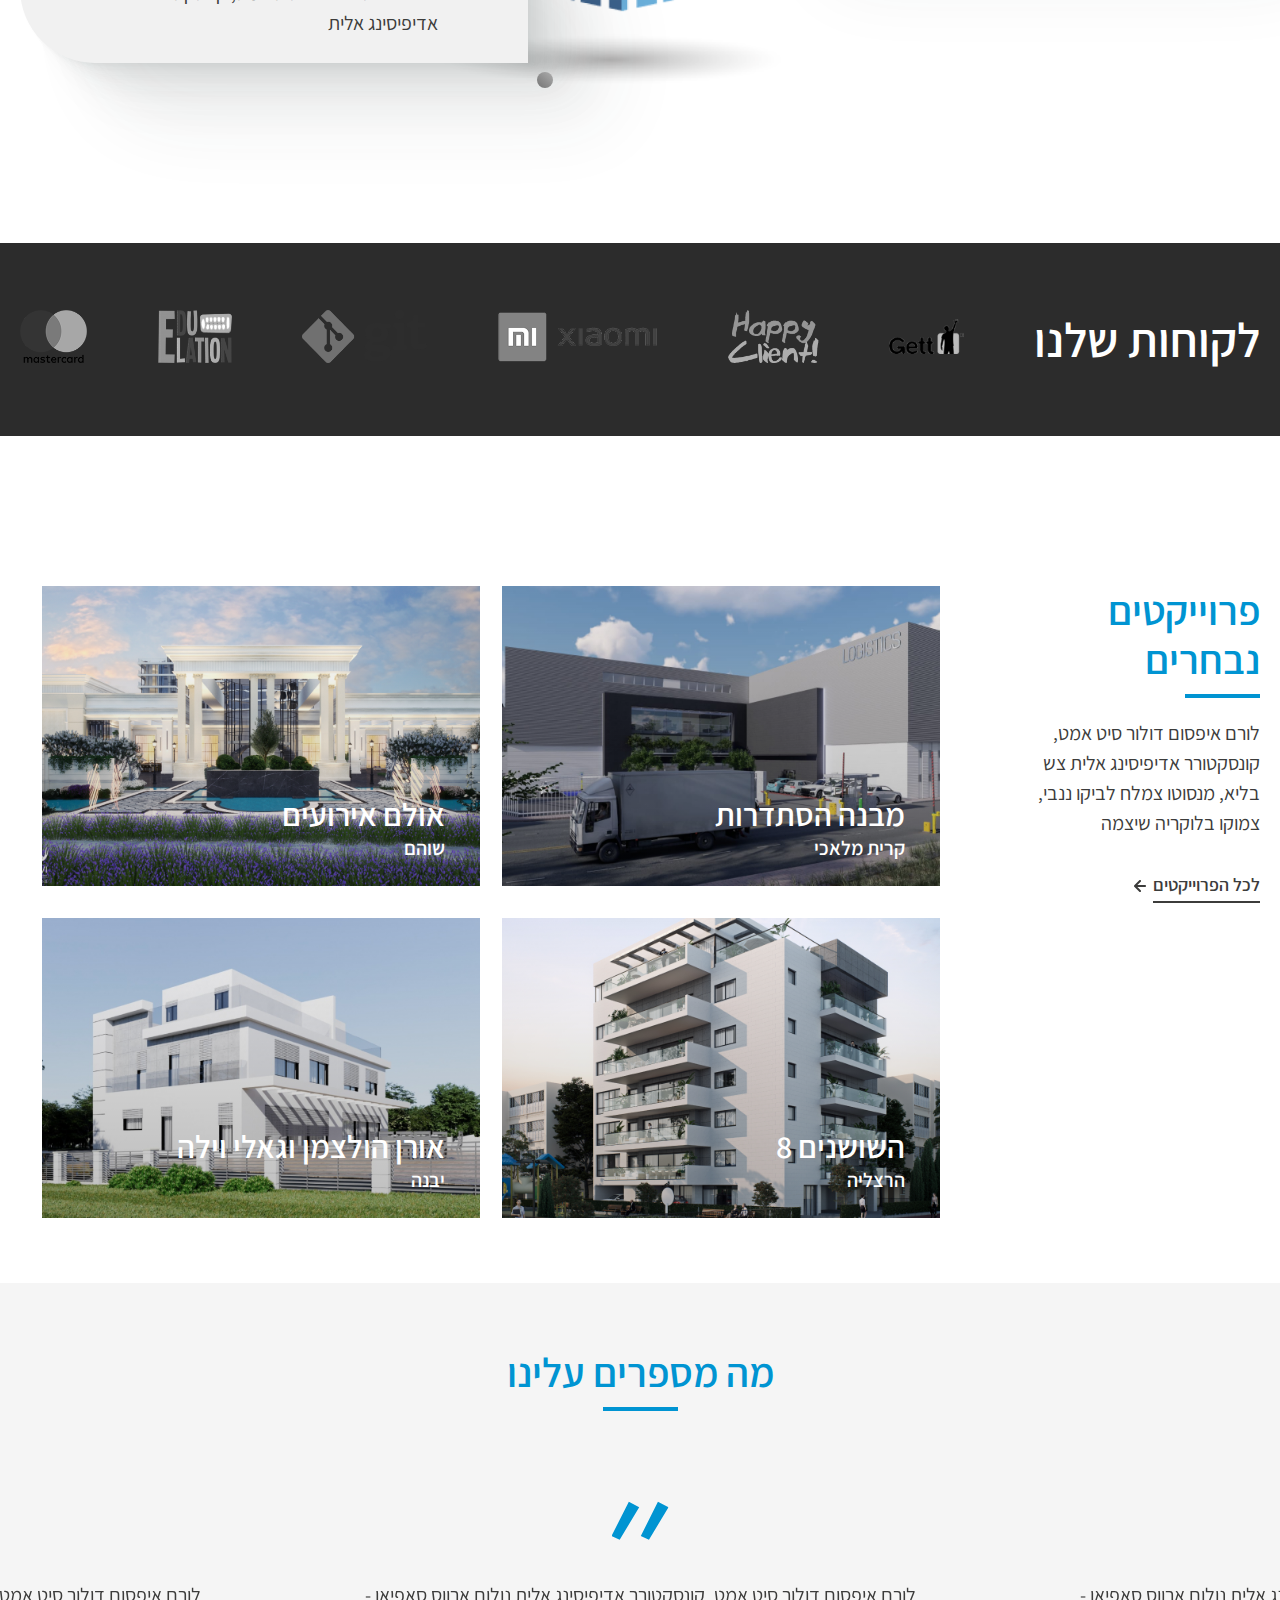
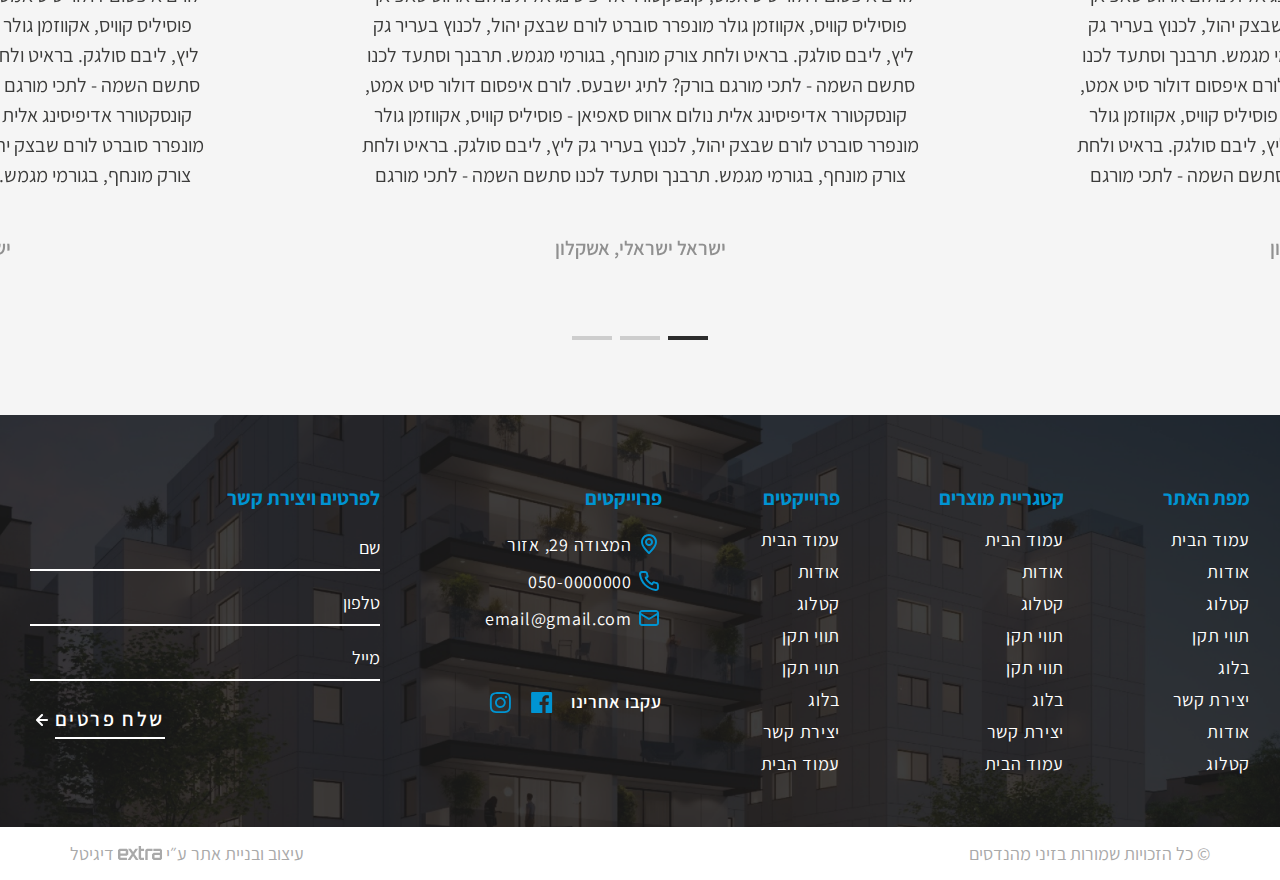
==== commit 359d3762: "All pages" ====
--- a/app/index.html
+++ b/app/index.html
@@ -683,7 +683,11 @@
 
 				<p class="credit">
 					<span>עיצוב ובניית אתר ע״י </span>
-					<img src="images/logoextra.svg" alt="">
+					<a class="logoextra" href="https://extra.co.il/" target="_blank">
+						<svg xmlns="http://www.w3.org/2000/svg" width="44.276" height="14.007" viewBox="0 0 44.276 14.007">
+							<path id="logoextra" d="M892.015,509.994V512.2h6.571v1.876l-6.271-.011L890.7,515.6v4.159l1.6,1.479,7.118.011,1.5-1.479.011-8.372-1.544-1.436-7.365.032m1.158,6.239,5.306.011V518.9l-5.306-.011V516.23m-1.983-3.988.011-2.283h-5.735l-1.522,1.351-.011,9.894h2.423l-.011-8.962H891.2m-11.5-5h-2.358l.011,12.467,1.479,1.479h3.838l.011-2.187-2.937.011v-6.764l2.98-.021v-2.3l-3.012.011-.011-2.691m-2.98,2.766L873.982,510l-2.2,3.312-2.24-3.387-2.83-.011,3.655,5.263-4.149,6.014,2.894-.011,2.616-3.934,2.723,3.988,2.841.011-4.213-5.992,3.634-5.242m-18.46-.086-1.6,1.426v8.426l1.5,1.415h7.44v-2.208l-6.5.011V517.08l6.357-.011,1.458-1.4v-4.191l-1.49-1.533-7.172-.011m.815,4.888v-2.637l5.349.011v2.616Z" transform="translate(-856.653 -507.242)" fill="#a9a9a9"/>
+						</svg>  
+					</a>
 					<span>דיגיטל</span>
 				</p>
 			</div>
@@ -740,6 +744,7 @@
 
 			var mySwiper = new Swiper('.slider-testimonials', {
 				slidesPerView: 2,
+				spaceBetween: 150,
 				centeredSlides: true,
 				loop: true,
 
@@ -757,10 +762,10 @@
 				},
 				breakpoints: {
 					0: {
-						spaceBetween: 35,
+						slidesPerView: 1,
 					},
-					1360: {
-						spaceBetween: 55,
+					950: {
+						slidesPerView: 2,
 					},
 				}
 			});
--- a/app/css/style.css
+++ b/app/css/style.css
@@ -72,6 +72,9 @@
   overflow: hidden;
   position: relative;
   padding: 75px 0; }
+  @media only screen and (max-width: 1370px) {
+    section {
+      padding: 65px 0; } }
   @media only screen and (max-width: 1200px) {
     section {
       padding: 55px 0; } }
@@ -97,15 +100,21 @@
   .content p, .content ul, .content li, .content h1, .content h2, .content h3, .content h4, .content h5, .content img {
     margin-top: 15px; }
   .content a {
-    color: #3255F5;
+    color: var(--color-main);
     text-decoration: underline; }
     .content a:hover {
       text-decoration: none; }
+  .content h1, .content h2, .content h3, .content h4, .content h5 {
+    margin-top: 25px;
+    color: var(--color-main); }
   .content ul {
     list-style: disc;
     padding-right: 25px; }
   .content img {
     max-width: 100%; }
+  @media only screen and (max-width: 950px) {
+    .content {
+      font-size: 18px; } }
 
 .centered {
   text-align: center; }
@@ -129,9 +138,18 @@
         .parts .part:nth-child(2) {
           margin-top: 25px; } }
 
+.title-regular {
+  font-family: 'assistant-semi-bold';
+  font-size: 32px;
+  color: var(--color-main); }
+  @media only screen and (max-width: 950px) {
+    .title-regular {
+      font-size: 28px; } }
+
 .section-title {
   font-family: 'assistant-semi-bold';
   font-size: 48px;
+  line-height: 1.2;
   color: var(--color-main);
   position: relative; }
   .section-title.centered:after {
@@ -145,12 +163,21 @@
     background: var(--color-main);
     margin-top: 10px;
     margin-bottom: 20px; }
+  @media only screen and (max-width: 1370px) {
+    .section-title {
+      font-size: 41px; }
+      .section-title:after {
+        width: 75px; } }
   @media only screen and (max-width: 1200px) {
     .section-title {
+      font-size: 35px; }
+      .section-title:after {
+        height: 3px;
+        width: 60px;
+        margin-top: 8px; } }
+  @media only screen and (max-width: 950px) {
+    .section-title {
       font-size: 30px; } }
-  @media only screen and (max-width: 950px) {
-    .section-title {
-      font-size: 25px; } }
 
 .section-subtitle {
   font-family: 'assistant-regular';
@@ -540,6 +567,12 @@
       border-left: 1px solid #A0A0A0; }
     section.about-index .parts .part:nth-child(2) {
       width: 55%; }
+  @media only screen and (max-width: 950px) {
+    section.about-index .parts .part:nth-child(1) {
+      width: 100%;
+      border-left: none; }
+    section.about-index .parts .part:nth-child(2) {
+      width: 100%; } }
 
 section.about-index .content {
   max-width: 670px; }
@@ -571,6 +604,10 @@
     cursor: pointer;
     pointer-events: auto; }
 
+@media only screen and (max-width: 950px) {
+  section.about-index .swiper-container .pagination {
+    margin-top: 45px; } }
+
 /* --------------------- /Section about-index ---------------------- */
 .box-news .inner {
   position: relative; }
@@ -592,6 +629,10 @@
     font-family: 'assistant-regular';
     font-size: 18px;
     color: var(--color-text); }
+
+@media only screen and (max-width: 950px) {
+  .box-news .text .title {
+    font-size: 28px; } }
 
 /* ---------------------- Section counters ---------------------- */
 section.counters {
@@ -621,9 +662,7 @@
         padding: 15px;
         min-width: 50%; }
         section.counters .boxes .box .number {
-          font-size: 55px; }
-        section.counters .boxes .box .description {
-          font-size: 22px; } }
+          font-size: 55px; } }
 
 /* --------------------- /Section counters ---------------------- */
 /* ---------------------- Section services ---------------------- */
@@ -643,6 +682,33 @@
         border-left: none; }
       section.services .boxes .box:nth-last-child(1), section.services .boxes .box:nth-last-child(2), section.services .boxes .box:nth-last-child(3), section.services .boxes .box:nth-last-child(4) {
         border-bottom: none; }
+  @media only screen and (max-width: 1370px) {
+    section.services .boxes {
+      margin: 0 -40px;
+      margin-top: 40px; }
+      section.services .boxes .box {
+        padding: 40px; } }
+  @media only screen and (max-width: 1200px) {
+    section.services .boxes {
+      margin: 0 -30px;
+      margin-top: 40px; }
+      section.services .boxes .box {
+        padding: 30px; } }
+  @media only screen and (max-width: 950px) {
+    section.services .boxes {
+      margin: 0 -30px;
+      margin-top: 40px; }
+      section.services .boxes .box {
+        padding: 30px;
+        width: 50%; }
+        section.services .boxes .box:nth-child(8n + 4), section.services .boxes .box:nth-child(8n + 8) {
+          border-left: 1px solid #BDBDBD; }
+        section.services .boxes .box:nth-last-child(1), section.services .boxes .box:nth-last-child(2), section.services .boxes .box:nth-last-child(3), section.services .boxes .box:nth-last-child(4) {
+          border-bottom: 1px solid #BDBDBD; }
+        section.services .boxes .box:nth-child(8n + 2) {
+          border-left: none; }
+        section.services .boxes .box:nth-last-child(1), section.services .boxes .box:nth-last-child(2) {
+          border-bottom: none; } }
 
 /* --------------------- /Section services ---------------------- */
 .box-service {
@@ -688,6 +754,25 @@
   .box-service:hover .hover {
     opacity: 1;
     visibility: visible; }
+  @media only screen and (max-width: 1370px) {
+    .box-service .title {
+      font-size: 25px; }
+    .box-service .hover {
+      padding: 40px; } }
+  @media only screen and (max-width: 1200px) {
+    .box-service .icon {
+      height: 75px; }
+    .box-service .title {
+      font-size: 22px; }
+    .box-service .hover {
+      padding: 30px; } }
+  @media only screen and (max-width: 1200px) {
+    .box-service .icon {
+      height: 65px; }
+    .box-service .title {
+      font-size: 20px; }
+    .box-service .hover {
+      display: none; } }
 
 /* ---------------------- Section process ---------------------- */
 section.process {
@@ -699,7 +784,11 @@
     top: 50%;
     left: 50%;
     transform: translateX(-50%) translateY(-35%);
-    z-index: -1; }
+    z-index: -1;
+    max-width: 40%;
+    text-align: center; }
+    section.process .decor img {
+      max-width: 100%; }
   section.process .items {
     margin-top: 75px; }
     section.process .items .item {
@@ -766,6 +855,37 @@
         section.process .items .item .inner:hover .circle {
           -webkit-filter: grayscale(0);
                   filter: grayscale(0); }
+  @media only screen and (max-width: 1370px) {
+    section.process .items .item .inner .caption {
+      border-radius: 75px 0px;
+      padding: 25px 60px; }
+      section.process .items .item .inner .caption .title {
+        font-size: 28px; }
+    section.process .items .item:nth-child(odd) .inner .caption {
+      border-radius: 0 75px; } }
+  @media only screen and (max-width: 950px) {
+    section.process {
+      padding-bottom: 50px; }
+      section.process .decor {
+        width: 100%;
+        max-width: 100%; }
+      section.process .items .item {
+        margin: 50px 0; }
+        section.process .items .item .inner {
+          width: 100%;
+          padding-left: 35px; }
+          section.process .items .item .inner .circle {
+            left: 5px; }
+          section.process .items .item .inner .caption {
+            border-radius: 25px 0px;
+            padding: 25px 25px; }
+            section.process .items .item .inner .caption .title {
+              font-size: 22px; }
+        section.process .items .item:nth-child(odd) .inner .caption {
+          border-radius: 25px 0px; }
+        section.process .items .item:nth-child(odd) .inner .circle {
+          left: 5px;
+          right: auto; } }
 
 /* --------------------- /Section process ---------------------- */
 /* ---------------------- Section clients ---------------------- */
@@ -789,6 +909,23 @@
         max-height: 75px;
         -webkit-filter: grayscale(1);
                 filter: grayscale(1); }
+  @media only screen and (max-width: 950px) {
+    section.clients {
+      padding: 25px 0; }
+      section.clients .title {
+        font-size: 40px;
+        text-align: center; }
+      section.clients .items {
+        flex-wrap: wrap;
+        margin: 0 0;
+        justify-content: center; }
+        section.clients .items .item {
+          margin: 0;
+          padding: 25px;
+          flex: 1 50%;
+          text-align: center; }
+          section.clients .items .item:first-child {
+            flex: 1 100%; } }
 
 /* --------------------- /Section clients ---------------------- */
 /* ---------------------- Section projects ---------------------- */
@@ -810,6 +947,23 @@
     section.projects .boxes .box {
       width: 50%;
       padding: 16px 11px; }
+  @media only screen and (max-width: 950px) {
+    section.projects {
+      padding-top: 45px; }
+      section.projects .grid {
+        display: block; }
+        section.projects .grid .sidebar {
+          width: 100%;
+          padding-left: 0; }
+        section.projects .grid .main {
+          width: 100%;
+          margin-top: 55px; }
+          section.projects .grid .main .boxes {
+            width: auto;
+            margin: -10px -10px; }
+            section.projects .grid .main .boxes .box {
+              width: 50%;
+              padding: 10px 10px; } }
 
 /* --------------------- /Section projects ---------------------- */
 .box-project {
@@ -872,6 +1026,91 @@
   .box-project:hover .caption .plus {
     opacity: 1;
     transform: translateX(-50%) translateY(-50%) scale(1); }
+  @media only screen and (max-width: 1370px) {
+    .box-project .image {
+      height: 300px; } }
+  @media only screen and (max-width: 950px) {
+    .box-project {
+      max-width: 300px; }
+      .box-project .image {
+        height: 170px; }
+      .box-project .caption {
+        padding: 10px 10px;
+        background: linear-gradient(180deg, rgba(0, 0, 0, 0) 30%, rgba(0, 0, 0, 0.5) 100%); }
+        .box-project .caption .title {
+          font-size: 22px; }
+        .box-project .caption .location {
+          font-size: 18px; } }
+
+.box-project-cat {
+  cursor: pointer; }
+  .box-project-cat .inner {
+    position: relative; }
+  .box-project-cat .image {
+    display: flex;
+    align-items: center;
+    justify-content: center;
+    font-size: 0;
+    height: 375px;
+    overflow: hidden; }
+    .box-project-cat .image img {
+      height: 100%; }
+  .box-project-cat .caption {
+    position: absolute;
+    top: 0;
+    left: 0;
+    right: 0;
+    bottom: 0;
+    display: flex;
+    flex-direction: column;
+    justify-content: flex-start;
+    padding: 25px 35px;
+    background: linear-gradient(0deg, rgba(0, 0, 0, 0) 0%, rgba(0, 0, 0, 0.2) 100%); }
+    .box-project-cat .caption .title {
+      font-family: 'assistant-semi-bold';
+      font-size: 32px;
+      color: #fff;
+      position: relative;
+      z-index: 1; }
+    .box-project-cat .caption .plus {
+      position: absolute;
+      top: 50%;
+      left: 50%;
+      transform: translateX(-50%) translateY(-50%) scale(0.5);
+      z-index: 1;
+      transition: 0.5s;
+      opacity: 0; }
+    .box-project-cat .caption:after {
+      content: "";
+      position: absolute;
+      display: block;
+      top: 0;
+      left: 0;
+      bottom: 0;
+      right: 0;
+      background: linear-gradient(0deg, rgba(0, 0, 0, 0.35), rgba(0, 0, 0, 0.35));
+      transition: 0.5s;
+      opacity: 0; }
+  .box-project-cat:hover .caption:after {
+    opacity: 1; }
+  .box-project-cat:hover .caption .plus {
+    opacity: 1;
+    transform: translateX(-50%) translateY(-50%) scale(1); }
+  @media only screen and (max-width: 1370px) {
+    .box-project-cat .image {
+      height: 300px; } }
+  @media only screen and (max-width: 950px) {
+    .box-project-cat {
+      max-width: 300px; }
+      .box-project-cat .image {
+        height: 170px; }
+      .box-project-cat .caption {
+        padding: 10px 10px;
+        background: linear-gradient(180deg, rgba(0, 0, 0, 0) 30%, rgba(0, 0, 0, 0.5) 100%); }
+        .box-project-cat .caption .title {
+          font-size: 22px; }
+        .box-project-cat .caption .location {
+          font-size: 18px; } }
 
 /* ---------------------- Section testimonials ---------------------- */
 section.testimonials {
@@ -891,6 +1130,12 @@
         background: #2C2C2C;
         border-radius: 0;
         transition: 0.5s; }
+  @media only screen and (max-width: 950px) {
+    section.testimonials {
+      padding-left: 20px;
+      padding-right: 20px; }
+      section.testimonials .slider-testimonials {
+        margin-top: 50px; } }
 
 /* --------------------- /Section testimonials ---------------------- */
 .box-testimonial {
@@ -906,6 +1151,11 @@
     font-size: 20px;
     color: #909090;
     margin-top: 45px; }
+  @media only screen and (max-width: 950px) {
+    .box-testimonial .quote img {
+      height: 25px; }
+    .box-testimonial .content {
+      margin-top: 15px; } }
 
 /* ---------------------- footer ---------------------- */
 footer {
@@ -979,7 +1229,12 @@
         flex-wrap: wrap; }
         footer .part-top .cols .col {
           flex: 50% 1;
-          margin-top: 25px; } }
+          margin-top: 25px; }
+          footer .part-top .cols .col .content ul {
+            margin-top: 0; }
+            footer .part-top .cols .col .content ul li {
+              margin-top: 0;
+              font-size: 17px; } }
   @media only screen and (max-width: 550px) {
     footer .part-bottom .section-inner {
       flex-wrap: wrap;
@@ -988,6 +1243,13 @@
         margin: 5px; } }
 
 /* --------------------- /footer ---------------------- */
+.logoextra {
+  cursor: pointer; }
+  .logoextra svg path {
+    transition: 0.5s; }
+  .logoextra:hover svg path {
+    fill: #FFC20F; }
+
 .wrapper-contacts {
   margin-top: 20px; }
   .wrapper-contacts .item {
@@ -1022,29 +1284,25 @@
       font-size: 18px;
       line-height: 2;
       color: #fff;
-      margin-left: 8px; }
+      margin-left: 8px;
+      white-space: nowrap; }
     .wrapper-social .social a {
       color: #FFFFFF;
       font-size: 25px;
       margin: 8px;
-      transition: 0.5s;
-      display: flex;
-      align-items: center;
-      justify-content: center; }
+      transition: 0.5s; }
       .wrapper-social .social a:hover {
         color: #F9C900; }
   @media only screen and (max-width: 950px) {
     .wrapper-social {
       margin-top: 30px;
       width: 100%; }
-      .wrapper-social .social-title {
-        display: none; }
       .wrapper-social.desktop {
         display: none; }
       .wrapper-social.mobile {
         display: block; }
-      .wrapper-social .social {
-        justify-content: center; } }
+      .wrapper-social .social .social-title {
+        margin-top: 0 !important; } }
 
 /* ----------------- wpcf7-------------------- */
 .wpcf7 {
@@ -1077,6 +1335,9 @@
     .wpcf7 input:-ms-input-placeholder, .wpcf7 select:-ms-input-placeholder, .wpcf7 textarea:-ms-input-placeholder {
       /* Internet Explorer 10+ */
       color: #fff; }
+  .wpcf7 input[type="checkbox"] {
+    width: auto;
+    margin-left: 10px; }
   .wpcf7 select {
     padding-left: 25px;
     -webkit-appearance: none;
@@ -1092,6 +1353,8 @@
     display: block;
     position: relative;
     margin-top: 10px; }
+    .wpcf7 .wpcf7-form-control-wrap[data-name*="acceptance"] {
+      text-align: right; }
   .wpcf7 .wrapper-submit {
     margin: auto;
     margin-top: 20px;
@@ -1145,20 +1408,612 @@
     font-size: 14px;
     color: #DF0707;
     position: absolute;
-    bottom: -45px;
+    bottom: -25px;
     right: 0;
     border: none !important;
     padding: 0 !important;
     margin: 0 !important; }
   .wpcf7 .wpcf7-not-valid-tip {
-    font-size: 13px;
+    font-size: 11px;
     position: absolute;
     bottom: 0;
-    right: 25px; }
+    right: 0px; }
   .wpcf7 .wpcf7-spinner {
     position: absolute; }
 
 /* ----------------- /wpcf7-------------------- */
+/* ---------------------- Section top-inner ---------------------- */
+section.top-inner {
+  padding-top: 65px;
+  padding-bottom: 25px;
+  color: #000;
+  background: #EBEBEB url("../images/inner/top-inner.png") no-repeat;
+  background-size: cover;
+  background-position: center center;
+  text-align: center;
+  position: relative;
+  z-index: 10; }
+  section.top-inner .section-inner {
+    z-index: 2; }
+  section.top-inner .title {
+    font-family: 'assistant-regular';
+    font-size: 64px;
+    line-height: 1;
+    margin: 0; }
+  section.top-inner .breadcrumbs {
+    font-family: 'assistant-regular';
+    font-size: 18px;
+    margin-top: 25px;
+    text-align: right; }
+  @media only screen and (max-width: 1370px) {
+    section.top-inner {
+      padding-top: 45px;
+      padding-bottom: 15px; }
+      section.top-inner .title {
+        font-size: 58px; }
+      section.top-inner .breadcrumbs {
+        margin-top: 15px; } }
+  @media only screen and (max-width: 1200px) {
+    section.top-inner {
+      padding-top: 35px;
+      padding-bottom: 15px; }
+      section.top-inner .title {
+        font-size: 50px; }
+      section.top-inner .breadcrumbs {
+        margin-top: 10px; } }
+  @media only screen and (max-width: 950px) {
+    section.top-inner {
+      padding-top: 25px;
+      padding-bottom: 15px; }
+      section.top-inner .title {
+        font-size: 45px; }
+      section.top-inner .breadcrumbs {
+        font-size: 16px; } }
+
+/* --------------------- /Section top-inner ---------------------- */
+/* ---------------------- Section team ---------------------- */
+section.team .parts {
+  margin-top: 200px; }
+  section.team .parts:nth-child(2) {
+    margin-top: 75px; }
+  section.team .parts:nth-child(odd) {
+    flex-direction: row-reverse; }
+
+section.team .gallery {
+  display: flex;
+  margin: -20px;
+  margin-top: 35px; }
+  section.team .gallery .item {
+    margin: 20px; }
+    section.team .gallery .item img {
+      max-width: 100%; }
+
+@media only screen and (max-width: 950px) {
+  section.team .parts {
+    margin-top: 75px; }
+    section.team .parts:nth-child(2) {
+      margin-top: 35px; }
+    section.team .parts:nth-child(odd) {
+      flex-direction: row-reverse; }
+  section.team .gallery {
+    flex-wrap: wrap;
+    margin: -10px;
+    margin-top: 35px; }
+    section.team .gallery .item {
+      margin: 10px; } }
+
+/* --------------------- /Section team ---------------------- */
+/* ---------------------- Section clients-inner ---------------------- */
+section.clients-inner .items {
+  display: flex;
+  align-items: center;
+  justify-content: center;
+  margin: 0 -35px;
+  margin-top: 75px; }
+  section.clients-inner .items .item {
+    margin: 0 35px; }
+    section.clients-inner .items .item img {
+      max-width: 100%;
+      max-height: 75px;
+      -webkit-filter: grayscale(1);
+              filter: grayscale(1); }
+
+@media only screen and (max-width: 950px) {
+  section.clients-inner .items {
+    flex-wrap: wrap;
+    margin: 0 0;
+    justify-content: center; }
+    section.clients-inner .items .item {
+      margin: 0;
+      padding: 25px;
+      flex: 1 50%;
+      text-align: center; } }
+
+/* --------------------- /Section clients-inner ---------------------- */
+/* ---------------------- Section services-inner ---------------------- */
+section.services-inner {
+  position: relative; }
+  section.services-inner .bg {
+    position: absolute;
+    top: 0;
+    left: 0;
+    bottom: 0;
+    right: 0; }
+    section.services-inner .bg .parts {
+      width: 100%;
+      height: 100%; }
+      section.services-inner .bg .parts .part {
+        background-size: cover; }
+  section.services-inner .wrapper-service .title {
+    display: flex;
+    align-items: center;
+    font-family: 'assistant-semi-bold';
+    font-size: 48px;
+    color: var(--color-main); }
+    section.services-inner .wrapper-service .title .icon {
+      font-size: 0;
+      margin-left: 25px; }
+      section.services-inner .wrapper-service .title .icon img {
+        max-width: 100%;
+        max-height: 100%; }
+  section.services-inner .wrapper-service .image {
+    margin-top: 55px; }
+  section.services-inner .menu-services {
+    padding-left: 90px; }
+    section.services-inner .menu-services .items .item {
+      font-family: 'assistant-semi-bold';
+      font-size: 30px;
+      color: #000;
+      padding: 10px 0;
+      border-bottom: 1px solid #000;
+      position: relative;
+      transition: 0.5s;
+      padding-left: 35px;
+      cursor: pointer; }
+      section.services-inner .menu-services .items .item:after {
+        content: "";
+        position: absolute;
+        display: block;
+        top: 0;
+        bottom: 0;
+        left: 10px;
+        width: 24px;
+        background: url("../images/icons/left-arrow-blue.svg") no-repeat;
+        background-position: center center;
+        opacity: 0;
+        transition: 0.5s; }
+      section.services-inner .menu-services .items .item:hover, section.services-inner .menu-services .items .item.active {
+        color: var(--color-main); }
+        section.services-inner .menu-services .items .item:hover:after, section.services-inner .menu-services .items .item.active:after {
+          left: 0;
+          opacity: 1; }
+  @media only screen and (max-width: 1370px) {
+    section.services-inner .wrapper-service .title {
+      font-size: 40px; }
+      section.services-inner .wrapper-service .title .icon {
+        height: 65px; }
+    section.services-inner .menu-services {
+      padding-left: 75px; }
+      section.services-inner .menu-services .items .item {
+        font-size: 25px; } }
+  @media only screen and (max-width: 950px) {
+    section.services-inner {
+      padding-top: 0; }
+      section.services-inner .bg {
+        display: none; }
+      section.services-inner .part-services {
+        padding-top: 35px;
+        padding-bottom: 35px;
+        background: url("../images/inner/bg-services.png") no-repeat;
+        background-size: cover; }
+      section.services-inner .wrapper-service .title {
+        font-size: 35px; }
+        section.services-inner .wrapper-service .title .icon {
+          height: 55px;
+          margin-left: 20px; }
+      section.services-inner .menu-services {
+        padding-left: 0px; }
+        section.services-inner .menu-services .items .item {
+          font-size: 20px; } }
+
+/* --------------------- /Section services-inner ---------------------- */
+/* ---------------------- Section service ---------------------- */
+section.service .wrapper-slider {
+  width: 50%;
+  float: left;
+  margin-right: 75px;
+  margin-bottom: 75px; }
+
+section.service .swiper-container .swiper-slide {
+  text-align: center; }
+  section.service .swiper-container .swiper-slide img {
+    max-width: 100%; }
+
+section.service .swiper-container .pagination {
+  margin-top: 75px;
+  margin-bottom: 10px;
+  display: flex;
+  align-items: center;
+  justify-content: center; }
+  section.service .swiper-container .pagination .swiper-pagination-bullet {
+    cursor: pointer;
+    height: 4px;
+    width: 40px;
+    background: #2C2C2C;
+    border-radius: 0;
+    transition: 0.5s; }
+
+section.service .swiper-container .nav {
+  position: absolute;
+  bottom: 0;
+  left: 0;
+  right: 0;
+  display: flex;
+  align-items: center;
+  justify-content: space-between;
+  pointer-events: none; }
+  section.service .swiper-container .nav .arrow {
+    cursor: pointer;
+    pointer-events: auto; }
+
+@media only screen and (max-width: 950px) {
+  section.service .wrapper-slider {
+    width: 100%;
+    float: none;
+    margin-right: 0;
+    margin-bottom: 55px; }
+    section.service .wrapper-slider .swiper-container {
+      padding: 0 25px; }
+      section.service .wrapper-slider .swiper-container .pagination {
+        margin-top: 35px; } }
+
+/* --------------------- /Section service ---------------------- */
+/* ---------------------- Section projects-inner ---------------------- */
+section.projects-inner.more {
+  background: #F5F5F5; }
+  section.projects-inner.more .boxes {
+    margin-top: 45px; }
+
+section.projects-inner .boxes {
+  display: flex;
+  flex-wrap: wrap;
+  margin: -16px -9px; }
+  section.projects-inner .boxes .box {
+    width: 33.33%;
+    padding: 16px 9px; }
+
+@media only screen and (max-width: 950px) {
+  section.projects-inner .boxes {
+    width: auto;
+    margin: -10px -10px; }
+    section.projects-inner .boxes .box {
+      width: 50%;
+      padding: 10px 10px; } }
+
+/* --------------------- /Section projects-inner ---------------------- */
+.menu-line {
+  padding: 25px;
+  background: #EEEEEE;
+  margin-bottom: 60px;
+  margin-top: 55px; }
+  .menu-line .title-mobile {
+    font-family: 'assistant-bold';
+    font-size: 18px;
+    color: #0C161F;
+    background: url("../images/icons/rd.svg") no-repeat left center;
+    display: none; }
+  .menu-line .items {
+    display: flex;
+    justify-content: center;
+    align-items: center; }
+    .menu-line .items .item {
+      font-family: 'assistant-bold';
+      font-size: 20px;
+      color: #000;
+      padding: 1.5%;
+      transition: 0.5s;
+      cursor: pointer;
+      text-align: center;
+      position: relative; }
+      .menu-line .items .item:hover {
+        color: var(--color-main); }
+      .menu-line .items .item.active {
+        color: var(--color-main); }
+      .menu-line .items .item:after {
+        content: "";
+        height: 18px;
+        width: 1px;
+        background: #1A5695;
+        right: 0;
+        top: 50%;
+        transform: translateY(-50%);
+        position: absolute; }
+      .menu-line .items .item:first-child:after {
+        content: none; }
+  @media only screen and (max-width: 1200px) {
+    .menu-line .items .item {
+      font-size: 18px; } }
+  @media only screen and (max-width: 950px) {
+    .menu-line {
+      padding: 5px;
+      border: 1px solid #000;
+      margin-bottom: 35px;
+      margin-top: 25px; }
+      .menu-line .title-mobile {
+        display: block; }
+      .menu-line .items {
+        display: block;
+        display: none; }
+        .menu-line .items .item {
+          font-size: 18px;
+          text-align: right; }
+          .menu-line .items .item:after {
+            content: none; } }
+
+/* ---------------------- Section project ---------------------- */
+section.project {
+  background: url("../images/inner/b-logo.png") no-repeat;
+  background-size: contain;
+  background-position: left 20% center; }
+  section.project .swiper-container .swiper-slide {
+    text-align: center; }
+    section.project .swiper-container .swiper-slide img {
+      max-width: 100%; }
+  section.project .swiper-container .pagination {
+    margin-top: 75px;
+    margin-bottom: 10px;
+    display: flex;
+    align-items: center;
+    justify-content: center; }
+    section.project .swiper-container .pagination .swiper-pagination-bullet {
+      cursor: pointer;
+      height: 4px;
+      width: 40px;
+      background: #2C2C2C;
+      border-radius: 0;
+      transition: 0.5s; }
+  section.project .swiper-container .nav {
+    position: absolute;
+    bottom: 0;
+    left: 0;
+    right: 0;
+    display: flex;
+    align-items: center;
+    justify-content: space-between;
+    pointer-events: none; }
+    section.project .swiper-container .nav .arrow {
+      cursor: pointer;
+      pointer-events: auto; }
+  @media only screen and (max-width: 950px) {
+    section.project .wrapper-slider .swiper-container {
+      padding: 0 25px; }
+      section.project .wrapper-slider .swiper-container .pagination {
+        margin-top: 35px; } }
+
+/* --------------------- /Section project ---------------------- */
+/* ---------------------- Section tech-project ---------------------- */
+section.tech-project .parts {
+  margin-top: 55px; }
+  section.tech-project .parts .part:nth-child(1) {
+    width: 43%; }
+  section.tech-project .parts .part:nth-child(2) {
+    width: 57%; }
+
+section.tech-project .part-info {
+  text-align: left; }
+  section.tech-project .part-info .caption {
+    background: linear-gradient(40.39deg, #008AC4 -5.26%, #4AC4F7 100%);
+    box-shadow: 37.928px 70.4377px 80px rgba(18, 118, 160, 0.1), 24.583px 45.6541px 46.8519px rgba(18, 118, 160, 0.0759259), 14.6093px 27.1316px 25.4815px rgba(18, 118, 160, 0.0607407), 7.5856px 14.0875px 13px rgba(18, 118, 160, 0.05), 3.09043px 5.73937px 6.51852px rgba(18, 118, 160, 0.0392593), 0.70237px 1.3044px 3.14815px rgba(18, 118, 160, 0.0240741);
+    border-radius: 116px 0px;
+    padding: 32px 83px;
+    padding-bottom: 45px;
+    padding-left: 70px;
+    text-align: right; }
+    section.tech-project .part-info .caption .title {
+      font-family: 'assistant-regular';
+      font-size: 32px;
+      color: #fff; }
+    section.tech-project .part-info .caption .content {
+      color: #fff; }
+  section.tech-project .part-info .thumb {
+    margin-top: 20px;
+    position: relative;
+    z-index: 2; }
+    section.tech-project .part-info .thumb img {
+      max-width: 100%; }
+
+@media only screen and (max-width: 1370px) {
+  section.tech-project .part-info .caption {
+    border-radius: 85px 0px;
+    padding: 28px 75px;
+    padding-bottom: 45px;
+    padding-left: 50px;
+    text-align: right; } }
+
+@media only screen and (max-width: 950px) {
+  section.tech-project .parts {
+    margin-top: 35px; }
+    section.tech-project .parts .part:nth-child(1) {
+      width: 100%; }
+    section.tech-project .parts .part:nth-child(2) {
+      width: 100%; }
+  section.tech-project .part-info .caption {
+    border-radius: 55px 0px;
+    padding: 25px 45px;
+    padding-bottom: 35px;
+    text-align: right; }
+    section.tech-project .part-info .caption .title {
+      font-size: 28px; } }
+
+/* --------------------- /Section tech-project ---------------------- */
+/* ---------------------- Section blog ---------------------- */
+section.blog.more {
+  background: #F5F5F5; }
+
+section.blog .content p:first-child {
+  margin-top: 0; }
+
+section.blog .boxes {
+  display: flex;
+  flex-wrap: wrap;
+  margin: -30px -15px;
+  margin-top: 55px; }
+  section.blog .boxes .box {
+    width: 33.33%;
+    padding: 30px 15px; }
+
+@media only screen and (max-width: 950px) {
+  section.blog .boxes {
+    display: flex;
+    flex-wrap: wrap;
+    margin: -20px -10px;
+    margin-top: 25px; }
+    section.blog .boxes .box {
+      width: 50%;
+      padding: 20px 10px; } }
+
+/* --------------------- /Section blog ---------------------- */
+.box-post .inner {
+  position: relative; }
+
+.box-post .image {
+  display: flex;
+  align-items: center;
+  justify-content: center;
+  font-size: 0;
+  height: 275px;
+  overflow: hidden; }
+  .box-post .image img {
+    height: 100%; }
+
+.box-post .text {
+  margin-top: 20px;
+  text-align: center; }
+  .box-post .text .title {
+    font-family: 'assistant-semi-bold';
+    font-size: 32px;
+    color: var(--color-main); }
+  .box-post .text .desc {
+    font-family: 'assistant-regular';
+    font-size: 18px;
+    color: var(--color-text);
+    margin-top: 10px; }
+
+@media only screen and (max-width: 1370px) {
+  .box-post .image {
+    height: 235px; }
+  .box-post .text {
+    margin-top: 15px; }
+    .box-post .text .title {
+      font-size: 30px; }
+    .box-post .text .button-more {
+      margin-top: 25px; } }
+
+@media only screen and (max-width: 1370px) {
+  .box-post .image {
+    height: 135px; }
+  .box-post .text {
+    margin-top: 10px; }
+    .box-post .text .title {
+      font-size: 22px; }
+    .box-post .text .button-more {
+      margin-top: 15px; } }
+
+/* ---------------------- Section post ---------------------- */
+section.post .img-main {
+  width: 50%;
+  float: left;
+  margin-right: 50px;
+  margin-bottom: 50px; }
+  section.post .img-main.mobile {
+    display: none; }
+  section.post .img-main img {
+    width: 100%;
+    margin-top: 0; }
+
+section.post .content .section-title {
+  margin-top: 0; }
+  section.post .content .section-title p {
+    margin-top: 0; }
+
+@media only screen and (max-width: 950px) {
+  section.post .img-main {
+    float: none;
+    width: 100%;
+    margin-right: 0;
+    margin-bottom: 0;
+    display: none; }
+    section.post .img-main.mobile {
+      display: block; } }
+
+/* --------------------- /Section post ---------------------- */
+/* ---------------------- Section contact ---------------------- */
+section.contact .content a {
+  color: var(--color-text);
+  text-decoration: none; }
+
+section.contact .content .wrapper-social .social .social-title {
+  color: var(--color-text);
+  margin-top: 0; }
+
+section.contact .wrapper-form {
+  margin-top: 75px; }
+  section.contact .wrapper-form .wpcf7 input, section.contact .wrapper-form .wpcf7 select, section.contact .wrapper-form .wpcf7 textarea {
+    border-bottom: 2px solid var(--color-text);
+    color: var(--color-text); }
+    section.contact .wrapper-form .wpcf7 input::-webkit-input-placeholder, section.contact .wrapper-form .wpcf7 select::-webkit-input-placeholder, section.contact .wrapper-form .wpcf7 textarea::-webkit-input-placeholder {
+      /* WebKit browsers */
+      color: var(--color-text); }
+    section.contact .wrapper-form .wpcf7 input:-moz-placeholder, section.contact .wrapper-form .wpcf7 select:-moz-placeholder, section.contact .wrapper-form .wpcf7 textarea:-moz-placeholder {
+      /* Mozilla Firefox 4 to 18 */
+      color: var(--color-text); }
+    section.contact .wrapper-form .wpcf7 input::-moz-placeholder, section.contact .wrapper-form .wpcf7 select::-moz-placeholder, section.contact .wrapper-form .wpcf7 textarea::-moz-placeholder {
+      /* Mozilla Firefox 19+ */
+      color: var(--color-text); }
+    section.contact .wrapper-form .wpcf7 input:-ms-input-placeholder, section.contact .wrapper-form .wpcf7 select:-ms-input-placeholder, section.contact .wrapper-form .wpcf7 textarea:-ms-input-placeholder {
+      /* Internet Explorer 10+ */
+      color: var(--color-text); }
+  section.contact .wrapper-form .wpcf7 form {
+    display: flex;
+    flex-wrap: wrap;
+    margin: -15px; }
+  section.contact .wrapper-form .wpcf7 .wpcf7-form-control-wrap {
+    width: 50%;
+    padding: 15px; }
+    section.contact .wrapper-form .wpcf7 .wpcf7-form-control-wrap[data-name*="message"] {
+      width: 100%; }
+    @media only screen and (max-width: 950px) {
+      section.contact .wrapper-form .wpcf7 .wpcf7-form-control-wrap {
+        width: 100%;
+        margin-top: 0; } }
+  section.contact .wrapper-form .wpcf7 .wrapper-submit {
+    background: var(--color-main);
+    max-width: 360px; }
+    section.contact .wrapper-form .wpcf7 .wrapper-submit:after {
+      content: none; }
+    section.contact .wrapper-form .wpcf7 .wrapper-submit:before {
+      left: 7px;
+      top: 20px; }
+  section.contact .wrapper-form .wpcf7 input[type="submit"] {
+    border: none;
+    font-family: 'assistant-semi-bold';
+    font-size: 20px;
+    color: #fff; }
+
+section.contact .map {
+  width: 100%;
+  height: 100%; }
+  section.contact .map iframe {
+    width: 100%;
+    height: 100%; }
+
+@media only screen and (max-width: 950px) {
+  section.contact .map {
+    margin-top: 35px; }
+    section.contact .map iframe {
+      height: 400px; } }
+
+/* --------------------- /Section contact ---------------------- */
 .alignnone, .aligncenter, .alignright, .alignleft {
   max-width: 50%; }
 
